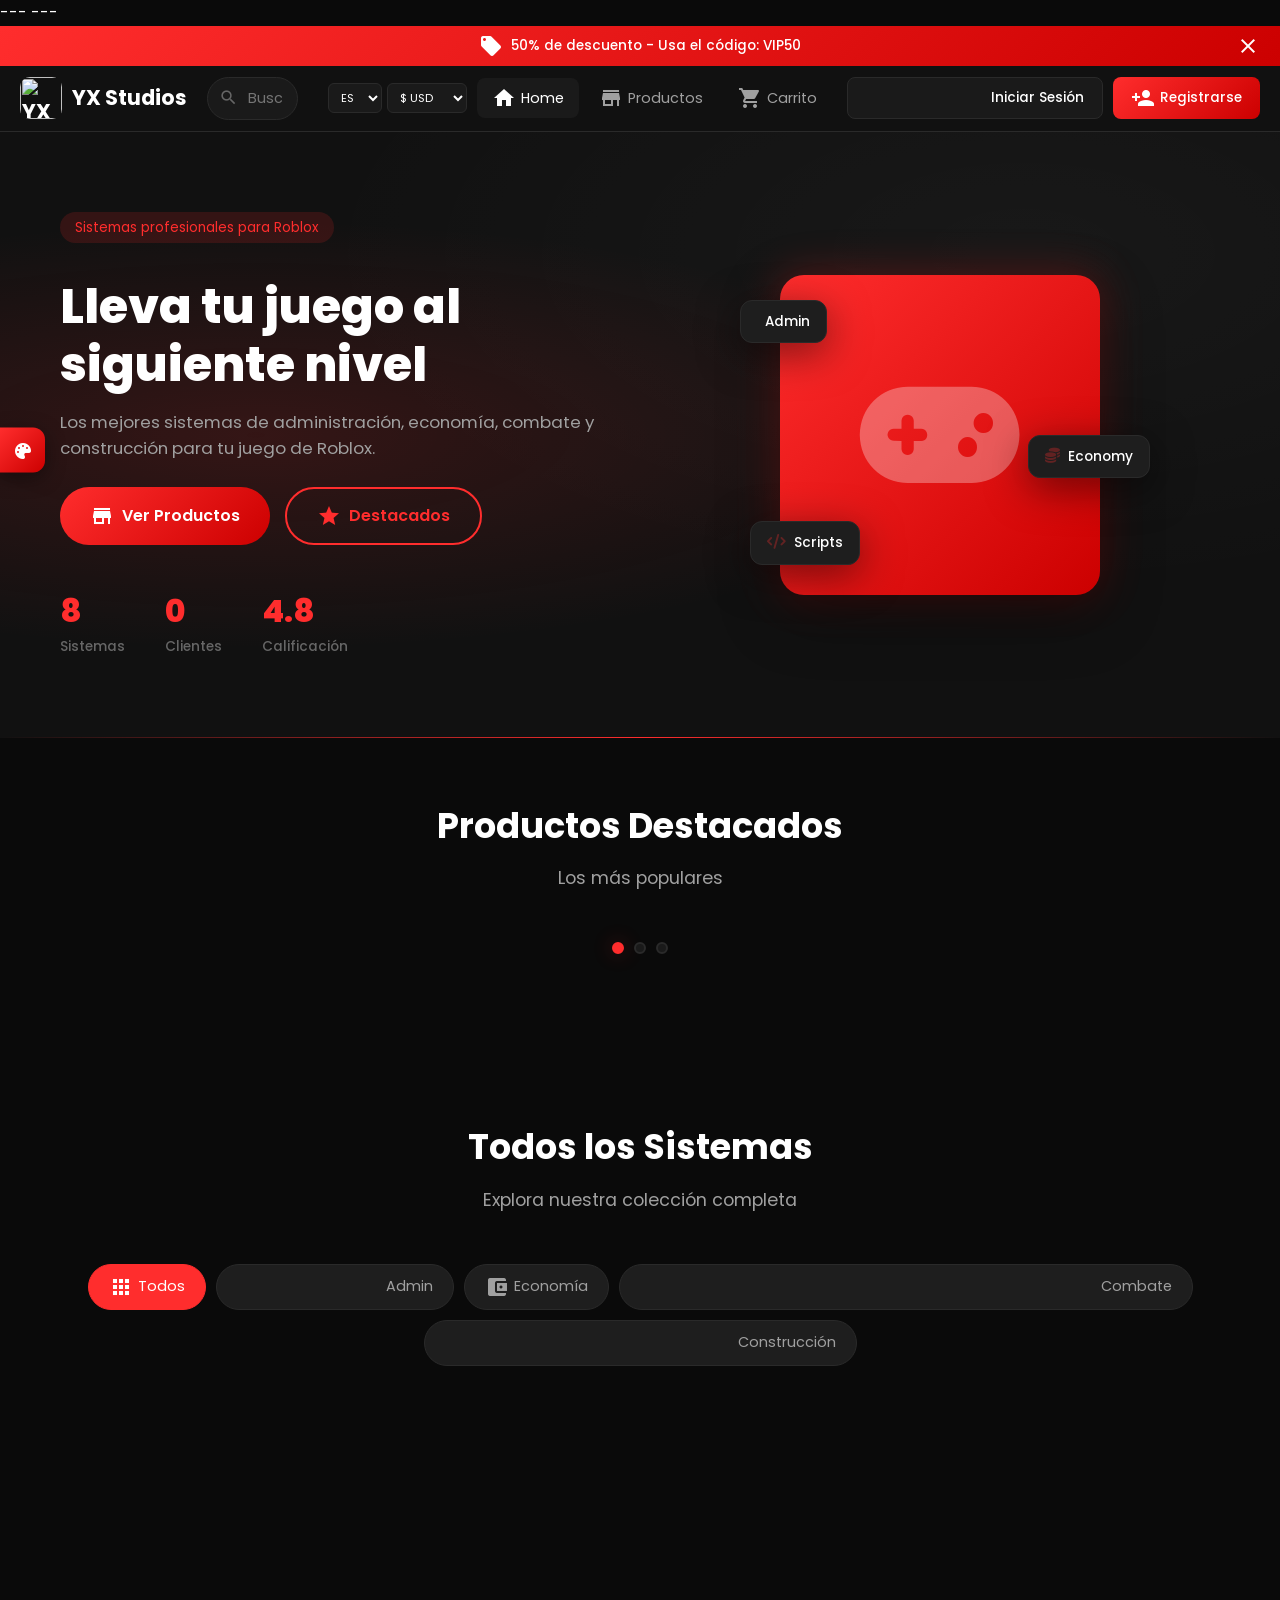
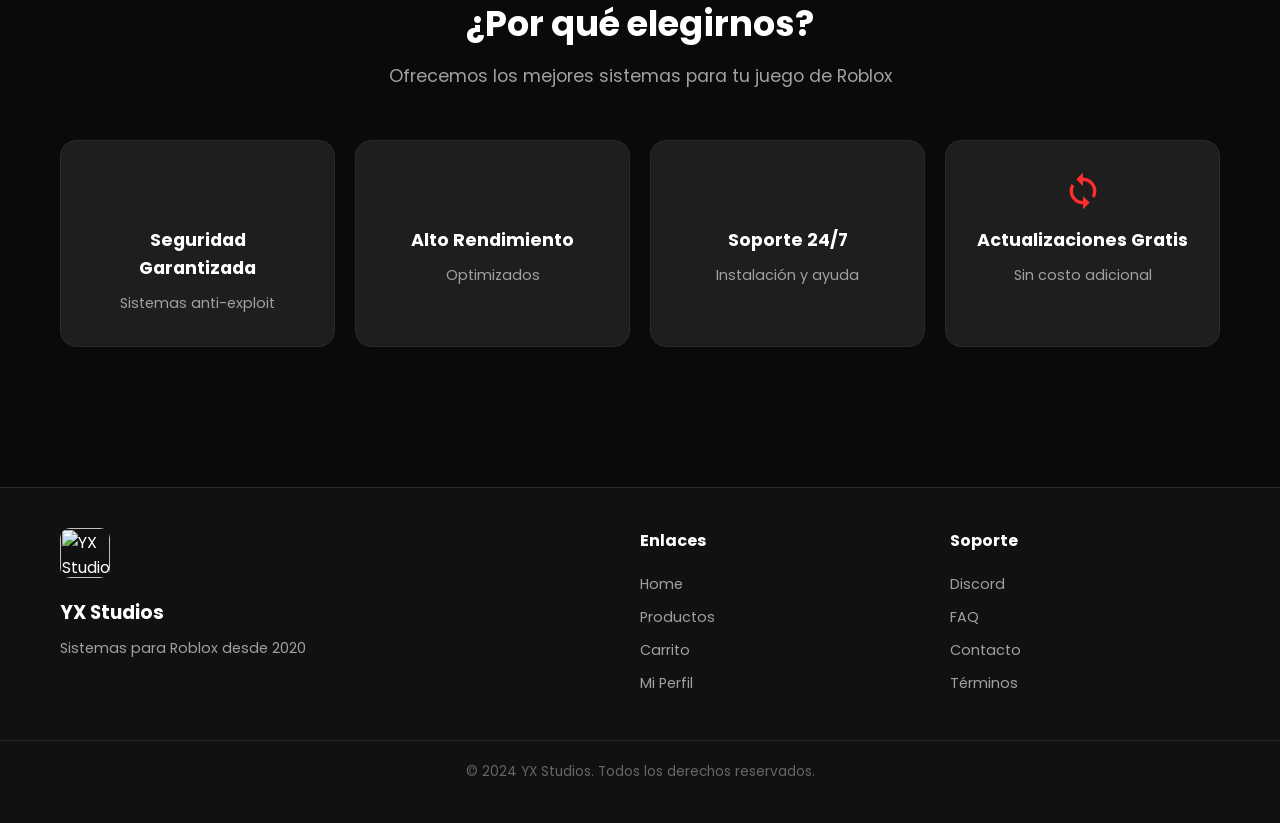
==== index.html @ 603d440b "Update index.html" ====
---
---
<!DOCTYPE html>
<html lang="es" data-theme="red">
<head>
    <meta charset="UTF-8">
    <meta name="viewport" content="width=device-width, initial-scale=1.0">
    <title>YX Studios - Sistemas para Roblox</title>
    <link href="https://fonts.googleapis.com/css2?family=Poppins:wght@300;400;500;600;700;800&display=swap" rel="stylesheet">
    <link rel="stylesheet" href="https://cdnjs.cloudflare.com/ajax/libs/font-awesome/6.0.0/css/all.min.css">
    <link href="https://fonts.googleapis.com/icon?family=Material+Icons" rel="stylesheet">
    <link rel="stylesheet" href="css/style.css">
</head>
<body>

    <!-- THEME SWITCHER -->
    <div class="theme-switcher">
        <div class="theme-toggle-btn"><i class="fas fa-palette"></i></div>
        <div class="theme-panel">
            <h4><i class="fas fa-paint-brush"></i> Personalizar Tema</h4>
            <div class="theme-options">
                <button class="theme-option active" data-theme="red"><span class="theme-color red-theme"></span><span>Red Passion</span></button>
                <button class="theme-option" data-theme="dark-gray"><span class="theme-color dark-gray-theme"></span><span>Dark Steel</span></button>
                <button class="theme-option" data-theme="blue"><span class="theme-color blue-theme"></span><span>Ocean Blue</span></button>
                <button class="theme-option" data-theme="purple"><span class="theme-color purple-theme"></span><span>Royal Purple</span></button>
            </div>
        </div>
    </div>

    <!-- PROMO BAR -->
    <div class="promo-bar" id="promoBar">
        <div class="promo-bar-content">
            <span class="material-icons">local_offer</span>
            <span data-i18n="promo_text">50% de descuento - Usa el código: VIP50</span>
            <button class="promo-close" onclick="document.getElementById('promoBar').style.display='none'"><span class="material-icons">close</span></button>
        </div>
    </div>

    <!-- TOPBAR -->
    <nav class="topbar">
        <div class="topbar-container">
            <div class="topbar-brand">
                <a href="index.html">
                    <img id="siteLogo" src="https://user21990.na.imgto.link/public/20260808/chatgpt-image-8-ago-2026-01-30-31-a-m-1.avif" alt="YX Studios" class="site-logo">
                    <span>YX Studios</span>
                </a>
            </div>
            
            <div class="topbar-search">
                <span class="material-icons search-icon">search</span>
                <input type="text" id="searchInput" data-i18n="search" placeholder="Buscar sistemas..." oninput="searchProducts()">
            </div>
            
            <div class="topbar-controls">
                <select id="langSelect" onchange="changeLanguage(this.value)" class="topbar-select">
                    <option value="es">ES</option>
                    <option value="en">EN</option>
                    <option value="pt">PT</option>
                    <option value="fr">FR</option>
                    <option value="de">DE</option>
                    <option value="it">IT</option>
                    <option value="ja">JA</option>
                    <option value="ko">KO</option>
                    <option value="ru">RU</option>
                    <option value="zh">ZH</option>
                </select>
                
                <select id="currencySelect" onchange="changeCurrency(this.value)" class="topbar-select">
                    <option value="USD">$ USD</option>
                    <option value="EUR">€ EUR</option>
                    <option value="PEN">S/ PEN</option>
                    <option value="MXN">MX$ MXN</option>
                    <option value="COP">CO$ COP</option>
                    <option value="CLP">CL$ CLP</option>
                    <option value="ARS">AR$ ARS</option>
                    <option value="BRL">R$ BRL</option>
                    <option value="GBP">£ GBP</option>
                    <option value="JPY">¥ JPY</option>
                    <option value="CAD">CA$ CAD</option>
                    <option value="AUD">AU$ AUD</option>
                </select>
            </div>
            
            <div class="topbar-nav">
                <a href="index.html" class="nav-link active"><span class="material-icons">home</span><span data-i18n="home">Home</span></a>
                <a href="#products" class="nav-link"><span class="material-icons">store</span><span data-i18n="products">Productos</span></a>
                <a href="cart.html" class="nav-link cart-link"><span class="material-icons">shopping_cart</span><span data-i18n="cart">Carrito</span><span id="cartCount" class="cart-badge">0</span></a>
                
                <div id="guestMenu" class="auth-buttons">
                    <a href="login.html" class="btn-login"><span class="material-icons">login</span> <span data-i18n="login">Iniciar Sesión</span></a>
                    <a href="register.html" class="btn-register"><span class="material-icons">person_add</span> <span data-i18n="register">Registrarse</span></a>
                </div>
                
                <div id="userMenu" class="user-menu" style="display:none;">
                    <div class="user-dropdown">
                        <button class="user-dropdown-btn"><img id="userAvatar" src="https://via.placeholder.com/32" class="user-avatar"><span id="userNameDisplay">Usuario</span><span class="material-icons">arrow_drop_down</span></button>
                        <div class="user-dropdown-content">
                            <a href="profile.html"><span class="material-icons">person</span> <span data-i18n="profile">Mi Perfil</span></a>
                            <a href="cart.html"><span class="material-icons">shopping_cart</span> <span data-i18n="cart">Carrito</span></a>
                            <div class="dropdown-divider"></div>
                            <a href="#" id="logoutBtn"><span class="material-icons">logout</span> <span data-i18n="logout">Cerrar Sesión</span></a>
                        </div>
                    </div>
                </div>
            </div>
        </div>
    </nav>

    <!-- HERO RECTANGULAR -->
    <section class="hero-rect">
        <div class="hero-rect-content">
            <div class="hero-rect-left">
                <span class="hero-badge" data-i18n="hero_badge">Sistemas profesionales para Roblox</span>
                <h1 data-i18n="hero_title">Lleva tu juego al <span class="highlight">siguiente nivel</span></h1>
                <p data-i18n="hero_desc">Los mejores sistemas de administración, economía, combate y construcción para tu juego de Roblox.</p>
                <div class="hero-buttons">
                    <a href="#products" class="btn-primary"><span class="material-icons">store</span> <span data-i18n="view_products">Ver Productos</span></a>
                    <a href="#featured" class="btn-outline"><span class="material-icons">star</span> <span data-i18n="featured">Destacados</span></a>
                </div>
                <div class="hero-stats">
                    <div class="stat"><span class="stat-number" id="totalSystems">8</span><span class="stat-label" data-i18n="systems">Sistemas</span></div>
                    <div class="stat"><span class="stat-number" id="totalClients">0</span><span class="stat-label" data-i18n="clients">Clientes</span></div>
                    <div class="stat"><span class="stat-number" id="avgRating">4.8</span><span class="stat-label" data-i18n="rating">Calificación</span></div>
                </div>
            </div>
            <div class="hero-rect-right">
                <div class="hero-rect-image">
                    <i class="fas fa-gamepad"></i>
                    <div class="hero-float-card hfc-1"><i class="fas fa-shield-halved"></i> Admin</div>
                    <div class="hero-float-card hfc-2"><i class="fas fa-coins"></i> Economy</div>
                    <div class="hero-float-card hfc-3"><i class="fas fa-code"></i> Scripts</div>
                </div>
            </div>
        </div>
    </section>

    <!-- FEATURED PRODUCTS CON ROTACIÓN -->
    <section id="featured" class="featured-section">
        <div class="section-header">
            <h2 data-i18n="featured_title">Productos Destacados</h2>
            <p id="featuredSetTitle" data-i18n="featured_subtitle">Los más populares</p>
        </div>
        <div class="featured-indicators">
            <span class="indicator active" data-index="0"></span>
            <span class="indicator" data-index="1"></span>
            <span class="indicator" data-index="2"></span>
        </div>
        <div id="featuredGrid" class="featured-grid"></div>
    </section>

    <!-- PRODUCTS SECTION -->
    <section id="products" class="products-section">
        <div class="section-header">
            <h2 data-i18n="all_products">Todos los Sistemas</h2>
            <p data-i18n="all_products_sub">Explora nuestra colección completa</p>
        </div>
        <div class="category-filters">
            <button class="filter-btn active" data-category="all" onclick="filterProducts('all')"><span class="material-icons">apps</span> <span data-i18n="all">Todos</span></button>
            <button class="filter-btn" data-category="admin" onclick="filterProducts('admin')"><span class="material-icons">shield</span> <span data-i18n="admin">Admin</span></button>
            <button class="filter-btn" data-category="economy" onclick="filterProducts('economy')"><span class="material-icons">account_balance_wallet</span> <span data-i18n="economy">Economía</span></button>
            <button class="filter-btn" data-category="combat" onclick="filterProducts('combat')"><span class="material-icons">sports_martial_arts</span> <span data-i18n="combat">Combate</span></button>
            <button class="filter-btn" data-category="building" onclick="filterProducts('building')"><span class="material-icons">construction</span> <span data-i18n="building">Construcción</span></button>
        </div>
        <div id="productsGrid" class="products-grid"></div>
        <div id="pagination" class="pagination-container"></div>
    </section>

    <!-- FEATURES -->
    <section id="features" class="features">
        <div class="section-header">
            <h2 data-i18n="why_us">¿Por qué elegirnos?</h2>
            <p data-i18n="why_us_sub">Ofrecemos los mejores sistemas para tu juego de Roblox</p>
        </div>
        <div class="features-grid">
            <div class="feature-card"><span class="material-icons">shield</span><h3 data-i18n="security">Seguridad Garantizada</h3><p data-i18n="security_desc">Sistemas anti-exploit</p></div>
            <div class="feature-card"><span class="material-icons">bolt</span><h3 data-i18n="performance">Alto Rendimiento</h3><p data-i18n="performance_desc">Optimizados</p></div>
            <div class="feature-card"><span class="material-icons">support_agent</span><h3 data-i18n="support">Soporte 24/7</h3><p data-i18n="support_desc">Instalación y ayuda</p></div>
            <div class="feature-card"><span class="material-icons">sync</span><h3 data-i18n="updates">Actualizaciones Gratis</h3><p data-i18n="updates_desc">Sin costo adicional</p></div>
        </div>
    </section>

    <!-- FOOTER -->
    <footer class="footer">
        <div class="footer-content">
            <div class="footer-brand"><img src="https://user21990.na.imgto.link/public/20260808/chatgpt-image-8-ago-2026-01-30-31-a-m-1.avif" alt="YX Studios" class="footer-logo"><h3>YX Studios</h3><p data-i18n="footer_desc">Sistemas para Roblox desde 2020</p></div>
            <div class="footer-links"><h4 data-i18n="links">Enlaces</h4><a href="index.html" data-i18n="home">Home</a><a href="#products" data-i18n="products">Productos</a><a href="cart.html" data-i18n="cart">Carrito</a><a href="profile.html" data-i18n="profile">Mi Cuenta</a></div>
            <div class="footer-links"><h4 data-i18n="support_title">Soporte</h4><a href="#">Discord</a><a href="#">FAQ</a><a href="#" data-i18n="contact">Contacto</a><a href="#" data-i18n="terms">Términos</a></div>
        </div>
        <div class="footer-bottom"><p>&copy; 2024 YX Studios. <span data-i18n="rights">Todos los derechos reservados.</span></p></div>
    </footer>

    <script src="js/config.js"></script>
    <script src="js/translations.js"></script>
    <script src="js/theme.js"></script>
    <script type="module" src="js/main.js"></script>
    
    <script>
        function changeLanguage(lang) {
            localStorage.setItem('yxLang', lang);
            applyTranslations();
            updateFeaturedTitle();
            updatePlaceholders();
        }
        
        function changeCurrency(currency) {
            localStorage.setItem('yxCurrency', currency);
            renderProducts();
            renderFeaturedProducts();
            updateHeroStats();
        }
        
        function updatePlaceholders() {
            document.querySelectorAll('[data-i18n]').forEach(function(el) {
                var key = el.dataset.i18n;
                if (el.tagName === 'INPUT' && el.type === 'text') {
                    el.placeholder = t(key);
                }
            });
        }
        
        function updateFeaturedTitle() {
            var titles = {
                'es': ['Más Populares', 'Exclusivos', 'Con Descuento'],
                'en': ['Most Popular', 'Exclusive', 'On Sale'],
                'pt': ['Mais Populares', 'Exclusivos', 'Com Desconto'],
                'fr': ['Plus Populaires', 'Exclusifs', 'En Solde'],
                'de': ['Beliebteste', 'Exklusiv', 'Im Angebot'],
                'it': ['Più Popolari', 'Esclusivi', 'In Offerta'],
                'ja': ['人気', '限定', 'セール'],
                'ko': ['인기', '독점', '할인'],
                'ru': ['Популярные', 'Эксклюзив', 'Скидка'],
                'zh': ['最热门', '独家', '折扣']
            };
            var lang = getLang();
            var setTitles = titles[lang] || titles['es'];
            document.getElementById('featuredSetTitle').textContent = setTitles[currentFeaturedSet] || setTitles[0];
        }
        
        document.addEventListener('DOMContentLoaded', function() {
            document.getElementById('langSelect').value = getLang();
            document.getElementById('currencySelect').value = localStorage.getItem('yxCurrency') || 'USD';
            applyTranslations();
        });
    </script>
</body>
</html>
---- css/style.css ----
/* ============================================
   SECCIÓN 1: VARIABLES Y TEMAS
   ============================================ */
:root {
    --bg-primary: #0a0a0a;
    --bg-secondary: #111111;
    --bg-tertiary: #1a1a1a;
    --bg-card: #1e1e1e;
    --text-primary: #ffffff;
    --text-secondary: #a0a0a0;
    --text-muted: #666666;
    --border-color: #2a2a2a;
    --accent: #ff2d2d;
    --accent-dark: #cc0000;
    --accent-light: rgba(255, 45, 45, 0.15);
    --accent-gradient: linear-gradient(135deg, #ff2d2d, #cc0000);
    --accent-glow: 0 0 20px rgba(255, 45, 45, 0.3);
    --success: #00c853;
    --warning: #ffd600;
    --danger: #ff1744;
    --radius-sm: 8px;
    --radius-md: 12px;
    --radius-lg: 16px;
    --radius-xl: 20px;
    --shadow-sm: 0 2px 8px rgba(0, 0, 0, 0.3);
    --shadow-md: 0 5px 20px rgba(0, 0, 0, 0.4);
    --shadow-lg: 0 10px 40px rgba(0, 0, 0, 0.5);
    --transition: all 0.3s cubic-bezier(0.4, 0, 0.2, 1);
}

[data-theme="dark-gray"] {
    --accent: #888888; --accent-dark: #666666;
    --accent-light: rgba(136,136,136,0.15);
    --accent-gradient: linear-gradient(135deg, #888888, #666666);
    --accent-glow: 0 0 20px rgba(136,136,136,0.3);
}
[data-theme="blue"] {
    --accent: #2196f3; --accent-dark: #1565c0;
    --accent-light: rgba(33,150,243,0.15);
    --accent-gradient: linear-gradient(135deg, #2196f3, #1565c0);
    --accent-glow: 0 0 20px rgba(33,150,243,0.3);
}
[data-theme="purple"] {
    --accent: #9c27b0; --accent-dark: #6a1b9a;
    --accent-light: rgba(156,39,176,0.15);
    --accent-gradient: linear-gradient(135deg, #9c27b0, #6a1b9a);
    --accent-glow: 0 0 20px rgba(156,39,176,0.3);
}

/* ============================================
   SECCIÓN 2: RESET Y BASE
   ============================================ */
*, *::before, *::after { margin: 0; padding: 0; box-sizing: border-box; }
html { scroll-behavior: smooth; }
body {
    font-family: 'Poppins', sans-serif;
    background: var(--bg-primary);
    color: var(--text-primary);
    min-height: 100vh;
    transition: var(--transition);
    line-height: 1.6;
    overflow-x: hidden;
}
a { text-decoration: none; color: inherit; }
img { max-width: 100%; height: auto; }
button { cursor: pointer; font-family: 'Poppins', sans-serif; }
input, textarea, select { font-family: 'Poppins', sans-serif; }

/* ============================================
   SECCIÓN 3: THEME SWITCHER
   ============================================ */
.theme-switcher { position: fixed; left: 0; top: 50%; transform: translateY(-50%); z-index: 1000; display: flex; align-items: center; }
.theme-toggle-btn { background: var(--accent-gradient); color: white; width: 45px; height: 45px; border-radius: 0 var(--radius-md) var(--radius-md) 0; display: flex; align-items: center; justify-content: center; cursor: pointer; box-shadow: var(--shadow-md); transition: var(--transition); border: none; }
.theme-toggle-btn:hover { transform: scale(1.1); box-shadow: var(--accent-glow); }
.theme-toggle-btn i { animation: spin 3s linear infinite; }
@keyframes spin { from { transform: rotate(0deg); } to { transform: rotate(360deg); } }
.theme-panel { position: absolute; left: 45px; top: 50%; transform: translateY(-50%) translateX(-20px); background: var(--bg-secondary); border: 1px solid var(--border-color); border-radius: var(--radius-lg); padding: 20px; min-width: 200px; opacity: 0; visibility: hidden; transition: var(--transition); box-shadow: var(--shadow-lg); }
.theme-switcher:hover .theme-panel { opacity: 1; visibility: visible; transform: translateY(-50%) translateX(0); }
.theme-panel h4 { display: flex; align-items: center; gap: 8px; margin-bottom: 15px; font-size: 0.9em; color: var(--text-primary); }
.theme-panel h4 i { color: var(--accent); }
.theme-options { display: flex; flex-direction: column; gap: 8px; }
.theme-option { display: flex; align-items: center; gap: 10px; padding: 10px; background: transparent; border: 1px solid var(--border-color); border-radius: var(--radius-sm); color: var(--text-secondary); cursor: pointer; transition: var(--transition); width: 100%; font-family: 'Poppins', sans-serif; }
.theme-option:hover { background: var(--bg-tertiary); border-color: var(--accent); color: var(--text-primary); }
.theme-option.active { background: var(--accent-light); border-color: var(--accent); color: var(--accent); }
.theme-color { width: 25px; height: 25px; border-radius: 50%; border: 2px solid transparent; }
.red-theme { background: linear-gradient(135deg, #ff2d2d, #cc0000); }
.dark-gray-theme { background: linear-gradient(135deg, #888888, #666666); }
.blue-theme { background: linear-gradient(135deg, #2196f3, #1565c0); }
.purple-theme { background: linear-gradient(135deg, #9c27b0, #6a1b9a); }

/* ============================================
   SECCIÓN 4: LOGO Y PROMO BAR
   ============================================ */
.site-logo { width: 35px; height: 35px; border-radius: 8px; object-fit: cover; }
.footer-logo { width: 50px; height: 50px; border-radius: 10px; object-fit: cover; margin-bottom: 10px; }
.promo-bar { background: var(--accent-gradient); color: white; padding: 8px 0; position: relative; z-index: 101; }
.promo-bar-content { max-width: 1200px; margin: 0 auto; padding: 0 20px; display: flex; align-items: center; justify-content: center; gap: 8px; font-size: 0.85em; font-weight: 500; }
.promo-close { background: none; border: none; color: white; cursor: pointer; position: absolute; right: 20px; }

/* Logo animado */
.site-logo {
    width: 42px;
    height: 42px;
    border-radius: 10px;
    object-fit: cover;
    transition: all 0.4s cubic-bezier(0.16, 1, 0.3, 1);
    animation: logoFloat 3s ease-in-out infinite;
}
.site-logo:hover {
    transform: scale(1.2) rotate(5deg);
    box-shadow: 0 0 25px var(--accent-glow);
}
@keyframes logoFloat {
    0%, 100% { transform: translateY(0); }
    50% { transform: translateY(-5px); }
}

/* ============================================
   SECCIÓN 5: TOPBAR / NAVBAR
   ============================================ */
.topbar { background: var(--bg-secondary); border-bottom: 1px solid var(--border-color); position: sticky; top: 0; z-index: 100; }
.topbar-container { max-width: 1400px; margin: 0 auto; padding: 0 20px; display: flex; align-items: center; justify-content: space-between; height: 65px; }
.topbar-brand a { display: flex; align-items: center; gap: 10px; color: var(--text-primary); font-size: 1.3em; font-weight: 700; }
.topbar-search { flex: 1; max-width: 400px; margin: 0 20px; position: relative; }
.search-icon { position: absolute; left: 12px; top: 50%; transform: translateY(-50%); color: var(--text-muted); font-size: 1.2em; pointer-events: none; }
.topbar-search input { width: 100%; padding: 10px 15px 10px 40px; background: var(--bg-tertiary); border: 1px solid var(--border-color); border-radius: 50px; color: var(--text-primary); font-size: 0.9em; transition: var(--transition); }
.topbar-search input:focus { outline: none; border-color: var(--accent); box-shadow: 0 0 0 3px var(--accent-light); }
.topbar-nav { display: flex; align-items: center; gap: 5px; }
.nav-link { display: flex; align-items: center; gap: 5px; padding: 8px 15px; color: var(--text-secondary); border-radius: var(--radius-sm); transition: var(--transition); font-size: 0.9em; }
.nav-link:hover, .nav-link.active { color: var(--text-primary); background: var(--bg-tertiary); }
.cart-link { position: relative; }
.cart-badge { position: absolute; top: 0; right: 5px; background: var(--accent); color: white; border-radius: 50%; width: 20px; height: 20px; display: none; align-items: center; justify-content: center; font-size: 0.7em; font-weight: 600; }

/* ============================================
   SECCIÓN 6: BOTONES DE AUTENTICACIÓN
   ============================================ */
.auth-buttons { display: flex; gap: 10px; margin-left: 10px; }
.btn-login, .btn-register { padding: 8px 18px; border-radius: var(--radius-sm); font-size: 0.85em; font-weight: 500; transition: var(--transition); display: inline-flex; align-items: center; gap: 5px; }
.btn-login { background: var(--bg-tertiary); color: var(--text-primary); border: 1px solid var(--border-color); }
.btn-login:hover { border-color: var(--accent); }
.btn-register { background: var(--accent-gradient); color: white; }
.btn-register:hover { transform: translateY(-2px); box-shadow: var(--accent-glow); }
.btn-primary { padding: 14px 30px; background: var(--accent-gradient); color: white; border: none; border-radius: 50px; font-weight: 600; cursor: pointer; transition: var(--transition); font-size: 1em; display: inline-flex; align-items: center; gap: 8px; }
.btn-primary:hover { transform: translateY(-3px); box-shadow: var(--accent-glow); }
.btn-outline { padding: 14px 30px; background: transparent; border: 2px solid var(--accent); color: var(--accent); border-radius: 50px; font-weight: 600; transition: var(--transition); display: inline-flex; align-items: center; gap: 8px; }
.btn-outline:hover { background: var(--accent); color: white; }
.btn-danger { padding: 14px 30px; background: transparent; border: 2px solid var(--danger); color: var(--danger); border-radius: 50px; cursor: pointer; font-weight: 500; transition: var(--transition); display: inline-flex; align-items: center; gap: 8px; }
.btn-danger:hover { background: var(--danger); color: white; }

/* ============================================
   SECCIÓN 7: USER MENU
   ============================================ */
.user-menu { position: relative; margin-left: 10px; }
.user-dropdown-btn { display: flex; align-items: center; gap: 8px; padding: 6px 12px; background: var(--bg-tertiary); border: 1px solid var(--border-color); border-radius: 50px; color: var(--text-primary); cursor: pointer; transition: var(--transition); }
.user-dropdown-btn:hover { border-color: var(--accent); }
.user-avatar { width: 30px; height: 30px; border-radius: 50%; border: 2px solid var(--accent); object-fit: cover; }
.user-dropdown-content { position: absolute; top: 100%; right: 0; margin-top: 5px; background: var(--bg-secondary); border: 1px solid var(--border-color); border-radius: var(--radius-md); min-width: 200px; opacity: 0; visibility: hidden; transform: translateY(-10px); transition: var(--transition); box-shadow: var(--shadow-lg); z-index: 200; }
.user-menu:hover .user-dropdown-content { opacity: 1; visibility: visible; transform: translateY(0); }
.user-dropdown-content a { display: flex; align-items: center; gap: 10px; padding: 12px 15px; color: var(--text-secondary); font-size: 0.9em; transition: var(--transition); }
.user-dropdown-content a:hover { background: var(--bg-tertiary); color: var(--text-primary); }
.dropdown-divider { height: 1px; background: var(--border-color); margin: 5px 0; }

/* ============================================
   SECCIÓN 8: HERO
   ============================================ */
.hero-rect { position: relative; padding: 80px 0; background: var(--bg-secondary); overflow: hidden; }
.hero-rect::before { content: ''; position: absolute; top: 0; left: 0; width: 100%; height: 100%; background: radial-gradient(ellipse at 20% 50%, var(--accent-light) 0%, transparent 50%), radial-gradient(ellipse at 80% 20%, rgba(255,255,255,0.03) 0%, transparent 50%); z-index: 0; }
.hero-rect::after { content: ''; position: absolute; bottom: 0; left: 0; width: 100%; height: 1px; background: linear-gradient(90deg, transparent, var(--accent), transparent); z-index: 0; }
.hero-rect-content { position: relative; z-index: 1; max-width: 1200px; margin: 0 auto; padding: 0 20px; display: grid; grid-template-columns: 1fr 1fr; gap: 40px; align-items: center; }
.hero-rect-left h1 { font-size: 3em; font-weight: 800; line-height: 1.2; margin: 15px 0; }
.hero-rect-left p { color: var(--text-secondary); font-size: 1.05em; margin-bottom: 25px; line-height: 1.6; }
.hero-badge { display: inline-block; padding: 5px 15px; background: var(--accent-light); color: var(--accent); border-radius: 50px; font-size: 0.85em; margin-bottom: 20px; }
.highlight { background: var(--accent-gradient); -webkit-background-clip: text; -webkit-text-fill-color: transparent; background-clip: text; }
.hero-buttons { display: flex; gap: 15px; margin-bottom: 40px; }
.hero-stats { display: flex; gap: 40px; }
.stat { display: flex; flex-direction: column; }
.stat-number { font-size: 2em; font-weight: 800; color: var(--accent); transition: all 0.3s ease; }
.stat-label { font-size: 0.85em; color: var(--text-muted); font-weight: 500; }
.hero-rect-right { display: flex; justify-content: center; }
.hero-rect-image { position: relative; width: 320px; height: 320px; background: var(--accent-gradient); border-radius: 24px; display: flex; align-items: center; justify-content: center; box-shadow: 0 20px 60px rgba(0, 0, 0, 0.4); }
.hero-rect-image::before { content: ''; position: absolute; inset: -2px; border-radius: 26px; background: var(--accent-gradient); opacity: 0.3; z-index: -1; filter: blur(20px); }
.hero-rect-image i { font-size: 8em; color: white; opacity: 0.3; }
.hero-float-card { position: absolute; background: var(--bg-card); padding: 10px 16px; border-radius: 12px; font-size: 0.85em; font-weight: 500; display: flex; align-items: center; gap: 8px; box-shadow: var(--shadow-lg); border: 1px solid var(--border-color); }
.hero-float-card i { color: var(--accent); font-size: 1.1em; }
.hfc-1 { top: 25px; left: -40px; animation: floatHero 3s ease-in-out infinite; }
.hfc-2 { top: 50%; right: -50px; animation: floatHero 4s ease-in-out infinite 0.5s; }
.hfc-3 { bottom: 30px; left: -30px; animation: floatHero 3.5s ease-in-out infinite 1s; }
@keyframes floatHero { 0%, 100% { transform: translateY(0); } 50% { transform: translateY(-12px); } }

/* ============================================
   SECCIÓN 9: FEATURES
   ============================================ */
.features { padding: 80px 0; max-width: 1200px; margin: 0 auto; }
.section-header { text-align: center; margin-bottom: 50px; }
.section-header h2 { font-size: 2.2em; font-weight: 700; margin-bottom: 10px; }
.section-header p { color: var(--text-secondary); font-size: 1.1em; }
.features-grid { display: grid; grid-template-columns: repeat(auto-fit, minmax(250px, 1fr)); gap: 20px; padding: 0 20px; }
.feature-card { background: var(--bg-card); border: 1px solid var(--border-color); border-radius: var(--radius-lg); padding: 30px; text-align: center; transition: var(--transition); }
.feature-card:hover { transform: translateY(-5px); border-color: var(--accent); box-shadow: var(--shadow-md); }
.feature-card .material-icons { font-size: 2.5em; color: var(--accent); margin-bottom: 15px; }
.feature-card h3 { margin-bottom: 10px; font-size: 1.1em; }
.feature-card p { color: var(--text-secondary); font-size: 0.9em; }

/* ============================================
   SECCIÓN 10: PRODUCTOS DESTACADOS
   ============================================ */
.featured-section { padding: 60px 0; max-width: 1400px; margin: 0 auto; }
.featured-grid { display: grid; grid-template-columns: repeat(auto-fit, minmax(350px, 1fr)); gap: 25px; padding: 0 20px; }
.featured-product-card { position: relative; background: var(--bg-card); border: 1px solid var(--border-color); border-radius: 20px; overflow: hidden; cursor: pointer; transition: all 0.4s; }
.featured-product-card:hover { transform: translateY(-8px); border-color: var(--accent); }
.featured-glow { position: absolute; top: -50%; left: -50%; width: 200%; height: 200%; background: radial-gradient(circle, var(--accent-light) 0%, transparent 70%); opacity: 0; transition: opacity 0.4s; pointer-events: none; }
.featured-product-card:hover .featured-glow { opacity: 1; }
.featured-badge { position: absolute; top: 15px; right: 15px; background: var(--accent-gradient); color: white; padding: 6px 14px; border-radius: 50px; font-size: 0.8em; font-weight: 600; display: flex; align-items: center; gap: 5px; z-index: 2; }
.featured-image { height: 200px; background: var(--accent-gradient); display: flex; align-items: center; justify-content: center; position: relative; overflow: hidden; }
.featured-image i { font-size: 4em; color: white; opacity: 0.9; transition: transform 0.5s; }
.featured-product-card:hover .featured-image i { transform: scale(1.15) rotate(-5deg); }
.featured-particles { position: absolute; width: 100%; height: 100%; }
.particle { position: absolute; width: 6px; height: 6px; background: white; border-radius: 50%; opacity: 0; }
.featured-product-card:hover .particle { animation: particleFloat 2s ease-out infinite; }
.particle:nth-child(1) { top: 20%; left: 30%; animation-delay: 0s; }
.particle:nth-child(2) { top: 60%; left: 70%; animation-delay: 0.5s; }
.particle:nth-child(3) { top: 40%; left: 50%; animation-delay: 1s; }
@keyframes particleFloat { 0% { opacity: 1; transform: translateY(0) scale(1); } 100% { opacity: 0; transform: translateY(-60px) scale(0); } }
.featured-info { padding: 20px; }
.featured-info h3 { font-size: 1.2em; margin: 8px 0; }
.featured-info p { color: var(--text-secondary); font-size: 0.85em; margin-bottom: 12px; }
.featured-price-row { display: flex; justify-content: space-between; align-items: center; }
.featured-price { font-size: 1.3em; font-weight: 700; color: var(--accent); }
.btn-featured-cart { width: 42px; height: 42px; border-radius: 12px; background: var(--accent-gradient); color: white; border: none; cursor: pointer; display: flex; align-items: center; justify-content: center; transition: all 0.3s; }
.btn-featured-cart:hover { transform: scale(1.1); box-shadow: var(--accent-glow); }
.featured-anim-1 { animation: fadeInUp 0.6s ease-out; }
.featured-anim-2 { animation: fadeInUp 0.6s ease-out 0.15s both; }
.featured-anim-3 { animation: fadeInUp 0.6s ease-out 0.3s both; }
@keyframes fadeInUp { from { opacity: 0; transform: translateY(30px); } to { opacity: 1; transform: translateY(0); } }

/* ============================================
   SECCIÓN 11: PRODUCTS GRID
   ============================================ */
.products-section { padding: 80px 0; max-width: 1400px; margin: 0 auto; }
.category-filters { display: flex; gap: 10px; margin-bottom: 30px; flex-wrap: wrap; justify-content: center; padding: 0 20px; }
.filter-btn { padding: 10px 20px; background: var(--bg-card); border: 1px solid var(--border-color); color: var(--text-secondary); border-radius: 50px; cursor: pointer; transition: var(--transition); font-size: 0.9em; display: flex; align-items: center; gap: 5px; }
.filter-btn:hover, .filter-btn.active { background: var(--accent); border-color: var(--accent); color: white; }
.products-grid { display: grid; grid-template-columns: repeat(auto-fill, minmax(280px, 1fr)); gap: 20px; padding: 0 20px; }
.product-card { background: var(--bg-card); border: 1px solid var(--border-color); border-radius: var(--radius-lg); overflow: hidden; transition: var(--transition); cursor: pointer; display: flex; flex-direction: column; }
.product-card:hover { transform: translateY(-5px); border-color: var(--accent); box-shadow: var(--shadow-md); }
.product-image { height: 180px; background: var(--accent-gradient); display: flex; align-items: center; justify-content: center; position: relative; flex-shrink: 0; }
.product-image i { font-size: 3em; color: white; opacity: 0.8; }
.product-info { padding: 15px; display: flex; flex-direction: column; flex: 1; }
.product-category { display: inline-block; padding: 3px 10px; background: var(--accent-light); color: var(--accent); border-radius: 50px; font-size: 0.7em; margin-bottom: 8px; text-transform: capitalize; width: fit-content; }
.product-info h3 { margin-bottom: 5px; font-size: 1em; }
.product-info p { color: var(--text-secondary); font-size: 0.8em; margin-bottom: 10px; flex: 1; }
.product-footer { display: flex; justify-content: space-between; align-items: center; gap: 8px; margin-top: auto; padding-top: 10px; border-top: 1px solid var(--border-color); }
.product-price { display: flex; align-items: baseline; gap: 3px; flex-shrink: 0; }
.price-value { font-size: 1.2em; font-weight: 700; color: var(--accent); }
.price-currency { font-size: 0.7em; color: var(--text-muted); }
.btn-add-cart { padding: 8px 14px; background: var(--accent-gradient); color: white; border: none; border-radius: 8px; cursor: pointer; font-size: 0.8em; font-weight: 500; display: flex; align-items: center; gap: 5px; transition: var(--transition); white-space: nowrap; flex-shrink: 0; }
.btn-add-cart:hover { transform: translateY(-2px); box-shadow: var(--accent-glow); }

/* ============================================
   SECCIÓN 12: PAGINATION
   ============================================ */
.pagination-container { display: flex; justify-content: center; align-items: center; gap: 8px; margin-top: 40px; flex-wrap: wrap; }
.pagination-btn { width: 40px; height: 40px; border-radius: 10px; border: 1px solid var(--border-color); background: var(--bg-card); color: var(--text-secondary); cursor: pointer; font-weight: 600; transition: var(--transition); display: flex; align-items: center; justify-content: center; }
.pagination-btn:hover { background: var(--accent); color: white; border-color: var(--accent); }
.pagination-btn.active { background: var(--accent); color: white; border-color: var(--accent); }
.pagination-btn:disabled { opacity: 0.4; cursor: not-allowed; background: var(--bg-tertiary); }

/* ============================================
   SECCIÓN 13: MODAL
   ============================================ */
.product-modal-overlay { position: fixed; top: 0; left: 0; width: 100%; height: 100%; background: rgba(0,0,0,0.85); backdrop-filter: blur(8px); -webkit-backdrop-filter: blur(8px); display: flex; align-items: center; justify-content: center; z-index: 10000; padding: 20px; animation: fadeInOverlay 0.3s ease; }
@keyframes fadeInOverlay { from { opacity: 0; } to { opacity: 1; } }
.product-modal { background: var(--bg-secondary); border: 1px solid var(--border-color); border-radius: 20px; width: 100%; max-width: 900px; max-height: 85vh; position: relative; overflow: hidden; animation: slideUpModal 0.4s cubic-bezier(0.16, 1, 0.3, 1); box-shadow: 0 25px 60px rgba(0,0,0,0.5); }
@keyframes slideUpModal { from { opacity: 0; transform: translateY(40px) scale(0.96); } to { opacity: 1; transform: translateY(0) scale(1); } }
.modal-close-btn { position: absolute; top: 15px; right: 15px; width: 36px; height: 36px; border-radius: 50%; background: var(--bg-tertiary); border: 1px solid var(--border-color); color: var(--text-secondary); cursor: pointer; display: flex; align-items: center; justify-content: center; z-index: 10; transition: all 0.3s ease; }
.modal-close-btn:hover { background: var(--danger); color: white; border-color: var(--danger); transform: rotate(90deg); }
.modal-banner { width: 100%; height: 200px; background-size: cover; background-position: center; position: relative; }
.modal-banner-overlay { position: absolute; top: 0; left: 0; width: 100%; height: 100%; background: linear-gradient(to bottom, transparent 0%, var(--bg-secondary) 100%); }
.modal-banner-content { position: absolute; bottom: 20px; left: 30px; }
.modal-banner-content h2 { font-size: 1.8em; color: white; }
.modal-body { display: grid; grid-template-columns: 1fr 300px; gap: 25px; padding: 25px; }
.modal-left-info { /* Info a la izquierda */ }
.modal-description { color: var(--text-secondary); line-height: 1.7; margin-bottom: 20px; }
.modal-features { margin-bottom: 20px; }
.modal-features h4 { margin-bottom: 10px; font-size: 1em; }
.features-grid-inline { display: grid; grid-template-columns: 1fr 1fr; gap: 8px; }
.feature-item-inline { display: flex; align-items: center; gap: 6px; font-size: 0.85em; color: var(--text-secondary); }
.feature-item-inline .material-icons { color: var(--success); font-size: 1.1em; }
.modal-right-actions { background: var(--bg-tertiary); border-radius: 16px; padding: 20px; display: flex; flex-direction: column; gap: 12px; height: fit-content; position: sticky; top: 25px; }
.modal-price-box { text-align: center; padding-bottom: 15px; border-bottom: 1px solid var(--border-color); }
.modal-price-big { font-size: 2.2em; font-weight: 800; color: var(--accent); display: block; }
.modal-price-label { font-size: 0.85em; color: var(--text-muted); }
.btn-block { width: 100%; justify-content: center; padding: 14px; }
.modal-extra-info { display: flex; flex-direction: column; gap: 8px; margin-top: 5px; }
.extra-item { display: flex; align-items: center; gap: 8px; font-size: 0.85em; color: var(--text-secondary); }
.extra-item .material-icons { color: var(--accent); font-size: 1.1em; }

/* ============================================
   SECCIÓN 14: CARRITO
   ============================================ */
.cart-page { min-height: calc(100vh - 65px); background: var(--bg-primary); padding: 40px 0; }
.cart-container { max-width: 900px; margin: 0 auto; padding: 0 20px; }
.cart-header { display: flex; justify-content: space-between; align-items: center; margin-bottom: 30px; padding-bottom: 20px; border-bottom: 1px solid var(--border-color); }
.cart-header h1 { font-size: 1.6em; font-weight: 700; display: flex; align-items: center; gap: 10px; }
.cart-header h1 .material-icons { font-size: 1.3em; color: var(--accent); }
.btn-clear { display: flex; align-items: center; gap: 6px; padding: 10px 18px; background: transparent; border: 1px solid var(--danger); color: var(--danger); border-radius: 50px; cursor: pointer; font-size: 0.85em; font-weight: 500; transition: all 0.3s; }
.btn-clear:hover { background: var(--danger); color: white; }
.cart-items-container { display: flex; flex-direction: column; gap: 12px; margin-bottom: 30px; }
.cart-item-card { background: var(--bg-card); border: 1px solid var(--border-color); border-radius: 16px; padding: 20px; display: flex; align-items: center; gap: 18px; transition: all 0.3s ease; position: relative; }
.cart-item-card:hover { border-color: var(--accent); box-shadow: 0 4px 20px rgba(0,0,0,0.15); transform: translateX(3px); }
.cart-item-icon { width: 60px; height: 60px; min-width: 60px; background: var(--accent-gradient); border-radius: 14px; display: flex; align-items: center; justify-content: center; }
.cart-item-icon .material-icons { font-size: 1.8em; color: white; }
.cart-item-details { flex: 1; }
.cart-item-details h3 { font-size: 1em; font-weight: 600; margin-bottom: 4px; }
.cart-item-category { font-size: 0.75em; padding: 3px 10px; background: var(--accent-light); color: var(--accent); border-radius: 50px; text-transform: capitalize; display: inline-block; }
.cart-item-quantity { display: flex; align-items: center; gap: 2px; background: var(--bg-tertiary); border-radius: 50px; padding: 3px; }
.qty-btn { width: 34px; height: 34px; border-radius: 50%; border: none; background: transparent; color: var(--text-primary); cursor: pointer; font-size: 1.1em; font-weight: 500; display: flex; align-items: center; justify-content: center; transition: all 0.2s; }
.qty-btn:hover { background: var(--accent); color: white; }
.qty-value { font-weight: 600; min-width: 28px; text-align: center; font-size: 0.9em; }
.cart-item-pricing { text-align: right; min-width: 100px; }
.item-price { font-size: 1.1em; font-weight: 700; color: var(--accent); }
.item-robux { font-size: 0.7em; color: var(--text-muted); }
.btn-remove-item { background: transparent; border: none; color: var(--text-muted); cursor: pointer; padding: 6px; border-radius: 50%; transition: all 0.2s; display: flex; align-items: center; justify-content: center; }
.btn-remove-item:hover { color: var(--danger); background: rgba(255,23,68,0.1); }
.empty-cart-state { text-align: center; padding: 80px 40px; background: var(--bg-card); border: 1px solid var(--border-color); border-radius: 20px; }
.empty-cart-state .material-icons { font-size: 5em; color: var(--text-muted); margin-bottom: 20px; display: block; }
.empty-cart-state h2 { margin-bottom: 10px; font-size: 1.4em; }
.empty-cart-state p { color: var(--text-secondary); margin-bottom: 25px; font-size: 0.95em; }
.cart-summary-section { margin-top: 10px; }
.summary-card { background: var(--bg-card); border: 1px solid var(--border-color); border-radius: 20px; padding: 28px; }
.summary-card h3 { font-size: 1.2em; font-weight: 700; margin-bottom: 20px; padding-bottom: 15px; border-bottom: 1px solid var(--border-color); }
.summary-items { margin-bottom: 15px; }
.summary-item { display: flex; justify-content: space-between; align-items: center; padding: 8px 0; font-size: 0.85em; color: var(--text-secondary); }
.summary-item-info { display: flex; align-items: center; gap: 8px; }
.summary-item-info .material-icons { font-size: 1.1em; color: var(--accent); }
.summary-totals { border-top: 1px solid var(--border-color); padding-top: 15px; margin-top: 10px; }
.summary-row { display: flex; justify-content: space-between; padding: 8px 0; color: var(--text-secondary); font-size: 0.9em; }
.summary-row.total-row { font-size: 1.3em; font-weight: 700; color: var(--accent); border-top: 2px solid var(--border-color); padding-top: 15px; margin-top: 10px; }
.promo-section { margin: 25px 0; }
.promo-input-group { display: flex; align-items: center; gap: 8px; background: var(--bg-tertiary); border-radius: 12px; padding: 4px 4px 4px 14px; border: 1px solid var(--border-color); transition: all 0.3s; }
.promo-input-group:focus-within { border-color: var(--accent); }
.promo-input-group .material-icons { color: var(--accent); font-size: 1.2em; }
.promo-input-group input { flex: 1; border: none; background: transparent; color: var(--text-primary); font-size: 0.85em; padding: 10px 0; text-transform: uppercase; }
.promo-input-group input:focus { outline: none; }
.btn-promo { padding: 10px 18px; background: var(--accent-gradient); color: white; border: none; border-radius: 10px; cursor: pointer; font-size: 0.8em; font-weight: 600; transition: all 0.3s; white-space: nowrap; }
.btn-promo:hover { opacity: 0.9; transform: translateY(-1px); }
.promo-message { margin-top: 8px; font-size: 0.8em; }
.promo-success { color: var(--success); }
.promo-error { color: var(--danger); }
.payment-section { margin-top: 25px; padding-top: 25px; border-top: 1px solid var(--border-color); }
.payment-section h4 { margin-bottom: 15px; font-size: 1em; font-weight: 600; }
#paypal-button-container { min-height: 150px; }
.payment-info { display: flex; align-items: center; gap: 8px; justify-content: center; margin-top: 15px; color: var(--text-muted); font-size: 0.85em; }
.payment-info .material-icons { color: var(--success); font-size: 1.1em; }

/* ============================================
   SECCIÓN 15: AUTH PAGES
   ============================================ */
.auth-container { min-height: 100vh; display: flex; align-items: center; justify-content: center; padding: 20px; background: var(--bg-primary); }
.auth-card { background: var(--bg-secondary); border-radius: var(--radius-xl); padding: 40px; width: 100%; max-width: 450px; box-shadow: var(--shadow-lg); border: 1px solid var(--border-color); }
.back-home { display: inline-flex; align-items: center; gap: 5px; color: var(--text-muted); font-size: 0.85em; margin-bottom: 20px; transition: var(--transition); }
.back-home:hover { color: var(--accent); }
.auth-header { text-align: center; margin-bottom: 30px; }
.logo { display: flex; align-items: center; justify-content: center; gap: 12px; margin-bottom: 10px; }
.logo-icon { font-size: 2.5em !important; color: var(--accent); }
.logo h1 { font-size: 2em; font-weight: 800; }
.auth-header p { color: var(--text-secondary); }
.auth-form { display: block; }
.form-group { margin-bottom: 20px; }
.form-group label { display: flex; align-items: center; gap: 8px; color: var(--text-secondary); font-size: 0.9em; margin-bottom: 8px; }
.form-group label .material-icons { color: var(--accent); }
.input-wrapper { position: relative; }
.input-wrapper input { width: 100%; padding: 14px 45px; background: var(--bg-tertiary); border: 1px solid var(--border-color); border-radius: var(--radius-md); color: var(--text-primary); font-size: 0.95em; transition: var(--transition); }
.input-wrapper input:focus { outline: none; border-color: var(--accent); box-shadow: 0 0 0 3px var(--accent-light); }
.input-icon { position: absolute; left: 15px; top: 50%; transform: translateY(-50%); color: var(--text-muted); }
.toggle-password { position: absolute; right: 15px; top: 50%; transform: translateY(-50%); cursor: pointer; color: var(--text-muted); }
.form-options { display: flex; justify-content: space-between; align-items: center; margin-bottom: 20px; font-size: 0.9em; }
.remember-me { display: flex; align-items: center; gap: 8px; color: var(--text-secondary); cursor: pointer; }
.forgot-password { color: var(--accent); }
.password-strength { margin-bottom: 15px; }
.strength-bar { height: 4px; background: var(--bg-tertiary); border-radius: 2px; overflow: hidden; margin-bottom: 5px; }
.strength-fill { height: 100%; width: 0%; transition: all 0.3s; border-radius: 2px; }
.strength-text { font-size: 0.8em; color: var(--text-muted); }
.terms-checkbox { margin-bottom: 20px; }
.terms-checkbox label { display: flex; align-items: flex-start; gap: 8px; color: var(--text-secondary); font-size: 0.85em; cursor: pointer; }
.terms-checkbox a { color: var(--accent); }
.btn-discord { width: 100%; padding: 14px; background: #5865F2; color: white; border: none; border-radius: var(--radius-md); cursor: pointer; display: flex; align-items: center; justify-content: center; gap: 10px; font-size: 0.95em; font-weight: 500; transition: var(--transition); }
.btn-discord:hover { background: #4752c4; transform: translateY(-2px); }
.btn-discord i { font-size: 1.3em; }
.divider { text-align: center; margin: 25px 0; position: relative; }
.divider::before, .divider::after { content: ''; position: absolute; top: 50%; width: calc(50% - 30px); height: 1px; background: var(--border-color); }
.divider::before { left: 0; } .divider::after { right: 0; }
.divider span { background: var(--bg-secondary); padding: 0 15px; color: var(--text-muted); font-size: 0.85em; }
.auth-footer { text-align: center; margin-top: 25px; font-size: 0.9em; color: var(--text-secondary); }
.auth-footer a { color: var(--accent); font-weight: 500; }
.auth-message { margin-top: 15px; padding: 12px; border-radius: var(--radius-sm); text-align: center; font-size: 0.9em; display: none; }
.auth-message.success { display: block; background: rgba(0,200,83,0.1); color: var(--success); border: 1px solid var(--success); }
.auth-message.error { display: block; background: rgba(255,23,68,0.1); color: var(--danger); border: 1px solid var(--danger); }

/* ============================================
   SECCIÓN 16: PROFILE PAGE
   ============================================ */
.profile-banner-wrapper { position: relative; }
.profile-banner { width: 100%; height: 260px; background-size: cover; background-position: center; position: relative; border-bottom: 1px solid var(--border-color); }
.profile-banner-overlay { position: absolute; top: 0; left: 0; width: 100%; height: 100%; background: linear-gradient(to bottom, transparent 30%, var(--bg-primary) 100%); }
.profile-banner-edit-btn { position: absolute; bottom: 20px; right: 30px; background: rgba(0,0,0,0.7); color: white; padding: 10px 18px; border-radius: 50px; cursor: pointer; font-size: 0.85em; display: flex; align-items: center; gap: 6px; border: 1px solid rgba(255,255,255,0.2); z-index: 2; }
.profile-banner-edit-btn:hover { background: rgba(0,0,0,0.9); }
.profile-main-container { max-width: 1050px; margin: -50px auto 40px; padding: 0 20px; display: grid; grid-template-columns: 280px 1fr; gap: 25px; position: relative; z-index: 1; }
.profile-sidebar-card { background: var(--bg-card); border: 1px solid var(--border-color); border-radius: 18px; overflow: hidden; height: fit-content; position: sticky; top: 85px; }
.avatar-section { text-align: center; padding: 28px 20px 20px; border-bottom: 1px solid var(--border-color); }
.avatar-wrapper { position: relative; display: inline-block; margin-bottom: 12px; }
.profile-avatar-img { width: 110px; height: 110px; border-radius: 50%; border: 3px solid var(--accent); object-fit: cover; box-shadow: 0 0 25px var(--accent-glow); }
.avatar-edit-button { position: absolute; bottom: 3px; right: 3px; width: 32px; height: 32px; border-radius: 50%; background: var(--accent-gradient); color: white; border: 2px solid var(--bg-card); cursor: pointer; display: flex; align-items: center; justify-content: center; font-size: 0.85em; }
.avatar-edit-button:hover { transform: scale(1.1); }
.avatar-section h2 { font-size: 1.1em; margin: 5px 0 3px; }
.avatar-section p { color: var(--text-muted); font-size: 0.8em; margin-bottom: 8px; word-break: break-all; }
.profile-menu { display: flex; flex-direction: column; padding: 10px; }
.profile-menu-link { display: flex; align-items: center; gap: 10px; padding: 11px 14px; color: var(--text-secondary); border-radius: 10px; font-size: 0.88em; transition: all 0.3s; text-decoration: none; }
.profile-menu-link:hover { background: var(--bg-tertiary); color: var(--text-primary); }
.profile-menu-link.active { background: var(--accent-light); color: var(--accent); font-weight: 600; }
.profile-content-card { background: var(--bg-card); border: 1px solid var(--border-color); border-radius: 18px; padding: 28px; }
.profile-section-block { display: none; }
.profile-section-block.active { display: block; }
.profile-section-block h3 { margin-bottom: 22px; font-size: 1.3em; }
.form-grid { display: grid; grid-template-columns: 1fr 1fr; gap: 18px; margin-bottom: 18px; }
.form-field { display: flex; flex-direction: column; gap: 5px; margin-bottom: 18px; }
.form-field label { font-size: 0.82em; color: var(--text-secondary); font-weight: 500; }
.form-input { padding: 11px 14px; background: var(--bg-tertiary); border: 1px solid var(--border-color); border-radius: 10px; color: var(--text-primary); font-size: 0.88em; transition: all 0.3s; width: 100%; }
.form-input:focus { outline: none; border-color: var(--accent); box-shadow: 0 0 0 3px var(--accent-light); }
.form-input.has-left-icon { padding-left: 40px; }
.form-textarea { resize: vertical; min-height: 80px; }
.input-with-icon-wrapper { position: relative; display: flex; align-items: center; }
.input-left-icon { position: absolute; left: 11px; color: var(--accent); font-size: 1.1em; z-index: 1; }
.toggle-pass-btn { position: absolute; right: 8px; background: none; border: none; color: var(--text-muted); cursor: pointer; padding: 4px; }
.toggle-pass-btn:hover { color: var(--accent); }
.btn-discord-connect { background: #5865F2; color: white; border: none; padding: 10px 15px; border-radius: 10px; cursor: pointer; font-size: 0.8em; display: flex; align-items: center; gap: 6px; white-space: nowrap; margin-left: 8px; }
.btn-discord-connect:hover { background: #4752c4; }
.security-box { background: var(--bg-tertiary); padding: 22px; border-radius: 14px; margin-bottom: 18px; }
.security-box-header { display: flex; align-items: flex-start; gap: 12px; margin-bottom: 16px; }
.security-box-header .material-icons { font-size: 1.8em; color: var(--accent); }
.security-box-header h4 { margin-bottom: 2px; }
.security-box-header p { color: var(--text-muted); font-size: 0.8em; margin: 0; }
.current-email-info { display: flex; align-items: center; gap: 6px; padding: 10px 14px; background: var(--accent-light); border-radius: 10px; margin-bottom: 14px; font-size: 0.82em; color: var(--text-secondary); }
.purchases-filters { display: flex; gap: 12px; margin-bottom: 18px; flex-wrap: wrap; }
.table-scroll { overflow-x: auto; border-radius: 12px; border: 1px solid var(--border-color); }
.purchases-table { width: 100%; border-collapse: collapse; }
.purchases-table th { text-align: left; padding: 12px 14px; background: var(--bg-tertiary); color: var(--text-secondary); font-size: 0.78em; font-weight: 600; border-bottom: 1px solid var(--border-color); }
.purchases-table td { padding: 12px 14px; border-bottom: 1px solid var(--border-color); font-size: 0.82em; }
.table-empty-message { text-align: center; padding: 40px !important; color: var(--text-muted); }
.status-badge { padding: 4px 10px; border-radius: 50px; font-size: 0.72em; font-weight: 500; }
.status-completed { background: rgba(0,200,83,0.15); color: var(--success); }
.invoice-card { display: flex; justify-content: space-between; align-items: center; padding: 14px 18px; background: var(--bg-tertiary); border-radius: 12px; margin-bottom: 8px; }
.invoice-info { display: flex; align-items: center; gap: 10px; }
.invoice-info .material-icons { color: var(--accent); font-size: 1.8em; }
.invoice-info strong { display: block; margin-bottom: 2px; }
.invoice-info p { color: var(--text-muted); font-size: 0.78em; margin: 0; }
.settings-grid { display: grid; grid-template-columns: repeat(auto-fit, minmax(200px, 1fr)); gap: 18px; }
.setting-card { background: var(--bg-tertiary); padding: 22px; border-radius: 14px; text-align: center; }
.setting-icon { font-size: 2.2em; color: var(--accent); margin-bottom: 8px; }
.setting-card h4 { margin-bottom: 10px; }
.theme-dots { display: flex; gap: 8px; justify-content: center; margin-top: 8px; }
.theme-dot { width: 30px; height: 30px; border-radius: 50%; border: 2px solid transparent; cursor: pointer; transition: all 0.3s; }
.theme-dot.active { border-color: white; box-shadow: 0 0 10px rgba(255,255,255,0.3); }
.danger-box { background: var(--bg-tertiary); border: 1px solid rgba(255,23,68,0.3); padding: 22px; border-radius: 14px; display: flex; justify-content: space-between; align-items: center; flex-wrap: wrap; gap: 18px; }
.danger-box-info { display: flex; align-items: flex-start; gap: 12px; }
.danger-icon { font-size: 2.2em; color: var(--danger); }
.danger-box-info h4 { color: var(--danger); margin-bottom: 3px; }
.danger-box-info p { color: var(--text-muted); font-size: 0.82em; margin: 0; }
.modal-overlay-profile { position: fixed; top: 0; left: 0; width: 100%; height: 100%; background: rgba(0,0,0,0.85); backdrop-filter: blur(5px); display: flex; align-items: center; justify-content: center; z-index: 10000; }
.modal-card-profile { background: var(--bg-secondary); padding: 30px; border-radius: 18px; max-width: 420px; width: 90%; border: 1px solid var(--border-color); text-align: center; }
.modal-warn-icon { font-size: 3em; color: var(--danger); margin-bottom: 8px; }
.modal-card-profile h3 { color: var(--danger); margin-bottom: 8px; }
.modal-card-profile p { color: var(--text-secondary); font-size: 0.85em; margin-bottom: 14px; }
.modal-buttons { display: flex; gap: 10px; justify-content: center; margin-top: 14px; }

/* ============================================
   SECCIÓN 17: FOOTER
   ============================================ */
.footer { background: var(--bg-secondary); border-top: 1px solid var(--border-color); padding: 40px 0 20px; margin-top: 60px; }
.footer-content { max-width: 1200px; margin: 0 auto; padding: 0 20px; display: grid; grid-template-columns: 2fr 1fr 1fr; gap: 40px; }
.footer-brand .material-icons { color: var(--accent); font-size: 2em; }
.footer-brand h3 { margin: 10px 0; }
.footer-brand p { color: var(--text-secondary); font-size: 0.9em; }
.footer-links h4 { margin-bottom: 15px; }
.footer-links a { display: block; color: var(--text-secondary); padding: 5px 0; font-size: 0.9em; transition: var(--transition); }
.footer-links a:hover { color: var(--accent); }
.footer-bottom { text-align: center; padding: 20px; margin-top: 40px; border-top: 1px solid var(--border-color); color: var(--text-muted); font-size: 0.85em; }

/* ============================================
   SECCIÓN 18: NOTIFICACIONES
   ============================================ */
.notify-toast { position: fixed; bottom: 25px; right: 25px; background: var(--bg-card); border: 1px solid var(--border-color); border-radius: 14px; padding: 16px 20px; display: flex; align-items: flex-start; gap: 14px; min-width: 340px; max-width: 420px; box-shadow: 0 15px 40px rgba(0,0,0,0.5); transform: translateX(120%); transition: transform 0.4s cubic-bezier(0.16, 1, 0.3, 1); z-index: 10001; overflow: hidden; }
.notify-toast.show { transform: translateX(0); }
.notify-icon { width: 42px; height: 42px; border-radius: 12px; display: flex; align-items: center; justify-content: center; flex-shrink: 0; }
.notify-icon .material-icons { font-size: 1.5em; }
.notify-success .notify-icon { background: rgba(0,200,83,0.15); color: var(--success); }
.notify-error .notify-icon { background: rgba(255,23,68,0.15); color: var(--danger); }
.notify-info .notify-icon { background: var(--accent-light); color: var(--accent); }
.notify-content { flex: 1; }
.notify-title { font-weight: 600; font-size: 0.9em; margin-bottom: 3px; color: var(--text-primary); }
.notify-message { font-size: 0.8em; color: var(--text-secondary); line-height: 1.4; }
.notify-close { background: none; border: none; color: var(--text-muted); cursor: pointer; padding: 2px; border-radius: 6px; transition: all 0.2s; flex-shrink: 0; }
.notify-close:hover { color: var(--text-primary); background: var(--bg-tertiary); }
.notify-close .material-icons { font-size: 1.1em; }
.notify-progress { position: absolute; bottom: 0; left: 0; height: 3px; background: var(--accent); animation: notifyProgress 4s linear forwards; }
@keyframes notifyProgress { from { width: 100%; } to { width: 0%; } }
.notify-success .notify-progress { background: var(--success); }
.notify-error .notify-progress { background: var(--danger); }

/* ============================================
   SECCIÓN 19: NO PRODUCTS Y UTILIDADES
   ============================================ */
.no-products { grid-column: 1 / -1; text-align: center; padding: 60px; color: var(--text-muted); }
.no-products .material-icons { font-size: 4em; margin-bottom: 20px; }
.no-products h3 { margin-bottom: 10px; }
.text-muted { color: var(--text-muted); text-align: center; padding: 40px; }
.spinner { width: 18px; height: 18px; border: 2px solid rgba(255,255,255,0.3); border-top-color: white; border-radius: 50%; animation: spin 0.6s linear infinite; display: inline-block; }

/* ============================================
   SECCIÓN 20: RESPONSIVE TABLET
   ============================================ */
@media (max-width: 1024px) {
    .hero-rect-content { grid-template-columns: 1fr; }
    .hero-rect-right { display: none; }
    .hero-rect-left h1 { font-size: 2.2em; }
    .products-grid { grid-template-columns: repeat(auto-fill, minmax(220px, 1fr)); }
    .featured-grid { grid-template-columns: repeat(auto-fill, minmax(280px, 1fr)); }
    .profile-main-container { grid-template-columns: 1fr; }
    .profile-sidebar-card { position: static; }
}

/* ============================================
   SECCIÓN 21: RESPONSIVE MOBILE
   ============================================ */
@media (max-width: 768px) {
    .topbar-container { padding: 0 10px; height: 55px; }
    .topbar-brand span { display: none; }
    .topbar-brand img { width: 28px; height: 28px; }
    .topbar-nav .nav-link span { display: none; }
    .topbar-nav .nav-link { padding: 8px 10px; }
    .topbar-search { max-width: 120px; margin: 0 8px; }
    .topbar-search input { font-size: 0.8em; padding: 8px 12px 8px 32px; }
    .search-icon { font-size: 1em; left: 8px; }
    .auth-buttons { gap: 5px; margin-left: 5px; }
    .btn-login, .btn-register { padding: 6px 10px; font-size: 0.7em; }
    .user-dropdown-btn { padding: 4px 8px; font-size: 0.75em; }
    .user-avatar { width: 24px; height: 24px; }
    .hero-rect { padding: 40px 0; }
    .hero-rect-left h1 { font-size: 1.8em; }
    .hero-rect-left p { font-size: 0.9em; }
    .hero-buttons { flex-direction: column; gap: 10px; }
    .hero-buttons .btn-primary, .hero-buttons .btn-outline { width: 100%; justify-content: center; padding: 12px; font-size: 0.9em; }
    .hero-stats { gap: 15px; flex-wrap: wrap; }
    .stat-number { font-size: 1.3em; }
    .promo-bar-content { font-size: 0.7em; padding: 0 35px; }
    .features { padding: 40px 0; }
    .features-grid { grid-template-columns: 1fr 1fr; gap: 12px; }
    .feature-card { padding: 20px; }
    .feature-card .material-icons { font-size: 1.8em; }
    .feature-card h3 { font-size: 0.9em; }
    .section-header h2 { font-size: 1.5em; }
    .products-section { padding: 40px 0; }
    .products-grid { grid-template-columns: repeat(2, 1fr); gap: 10px; padding: 0 10px; }
    .product-image { height: 120px; }
    .product-image i { font-size: 2em; }
    .product-info { padding: 10px; }
    .product-info h3 { font-size: 0.85em; }
    .price-value { font-size: 0.95em; }
    .btn-add-cart { padding: 6px 10px; font-size: 0.7em; }
    .category-filters { gap: 5px; padding: 0 10px; }
    .filter-btn { padding: 7px 12px; font-size: 0.75em; }
    .featured-section { padding: 40px 0; }
    .featured-grid { grid-template-columns: 1fr; padding: 0 10px; }
    .featured-image { height: 150px; }
    .featured-image i { font-size: 3em; }
    .pagination-btn { width: 32px; height: 32px; font-size: 0.8em; }
    .cart-page { padding: 20px 0; }
    .cart-header { flex-direction: column; gap: 10px; align-items: flex-start; }
    .cart-header h1 { font-size: 1.3em; }
    .cart-item-card { flex-wrap: wrap; gap: 10px; padding: 12px; }
    .cart-item-icon { width: 45px; height: 45px; min-width: 45px; }
    .cart-item-quantity { order: 3; }
    .cart-item-pricing { order: 4; text-align: left; min-width: auto; }
    .summary-card { padding: 20px; }
    .promo-input-group { flex-wrap: wrap; }
    .promo-input-group input { min-width: 100px; font-size: 0.8em; }
    .profile-banner { height: 150px; }
    .profile-banner-edit-btn { bottom: 10px; right: 15px; padding: 6px 12px; font-size: 0.7em; }
    .profile-main-container { margin-top: -30px; padding: 0 10px; gap: 15px; }
    .profile-avatar-img { width: 80px; height: 80px; }
    .profile-menu-link { padding: 10px 12px; font-size: 0.8em; }
    .profile-content-card { padding: 20px 15px; }
    .form-grid { grid-template-columns: 1fr; }
    .profile-section-block h3 { font-size: 1.1em; }
    .danger-box { flex-direction: column; }
    .purchases-filters { flex-direction: column; }
    .settings-grid { grid-template-columns: 1fr; }
    .auth-card { padding: 25px 20px; }
    .auth-header h1 { font-size: 1.5em; }
    .product-modal { max-width: 95%; max-height: 90vh; }
    .modal-banner { height: 130px; }
    .modal-banner-content h2 { font-size: 1.2em; }
    .modal-body { grid-template-columns: 1fr; padding: 15px; }
    .modal-right-actions { position: static; }
    .features-grid-inline { grid-template-columns: 1fr; }
    .notify-toast { left: 10px; right: 10px; bottom: 15px; min-width: auto; max-width: none; transform: translateY(120%); }
    .notify-toast.show { transform: translateY(0); }
    .theme-switcher { left: auto; right: 0; top: auto; bottom: 80px; transform: none; }
    .theme-toggle-btn { border-radius: 12px 0 0 12px; width: 40px; height: 40px; }
    .theme-panel { left: auto; right: 45px; top: auto; bottom: 0; transform: translateX(20px); }
    .theme-switcher:hover .theme-panel { transform: translateX(0); }
    .footer { padding: 30px 0 15px; margin-top: 40px; }
    .footer-content { grid-template-columns: 1fr; gap: 20px; text-align: center; }
    .modal-card-profile { padding: 25px; }
    .modal-buttons { flex-direction: column; }
}

/* ============================================
   SECCIÓN 22: RESPONSIVE SMALL MOBILE
   ============================================ */
@media (max-width: 480px) {
    .topbar-search { max-width: 80px; }
    .hero-rect-left h1 { font-size: 1.5em; }
    .products-grid { grid-template-columns: 1fr 1fr; gap: 8px; }
    .product-image { height: 100px; }
    .product-info h3 { font-size: 0.75em; }
    .price-value { font-size: 0.85em; }
    .btn-add-cart { padding: 5px 8px; font-size: 0.65em; }
    .features-grid { grid-template-columns: 1fr; }
    .profile-banner { height: 120px; }
    .profile-avatar-img { width: 70px; height: 70px; }
    .auth-card { padding: 20px 15px; }
}

.topbar-controls {
    display: flex;
    gap: 6px;
    margin-left: 10px;
}
.topbar-select {
    padding: 6px 10px;
    background: var(--bg-tertiary);
    border: 1px solid var(--border-color);
    border-radius: 8px;
    color: var(--text-primary);
    font-family: 'Poppins', sans-serif;
    font-size: 0.75em;
    cursor: pointer;
    transition: var(--transition);
}
.topbar-select:hover { border-color: var(--accent); }
.topbar-select:focus { outline: none; border-color: var(--accent); }

/* Featured Indicators */
.featured-indicators {
    display: flex;
    justify-content: center;
    gap: 10px;
    margin-bottom: 25px;
}
.indicator {
    width: 12px;
    height: 12px;
    border-radius: 50%;
    background: var(--bg-tertiary);
    border: 2px solid var(--border-color);
    cursor: pointer;
    transition: all 0.3s;
}
.indicator.active {
    background: var(--accent);
    border-color: var(--accent);
    box-shadow: var(--accent-glow);
}

/* Topbar Controls */
.topbar-controls {
    display: flex;
    gap: 5px;
    margin: 0 10px;
}
.topbar-select {
    padding: 5px 8px;
    background: var(--bg-tertiary);
    border: 1px solid var(--border-color);
    border-radius: 6px;
    color: var(--text-primary);
    font-family: 'Poppins', sans-serif;
    font-size: 0.7em;
    cursor: pointer;
    transition: var(--transition);
    max-width: 80px;
}
.topbar-select:hover { border-color: var(--accent); }
.topbar-select:focus { outline: none; border-color: var(--accent); }
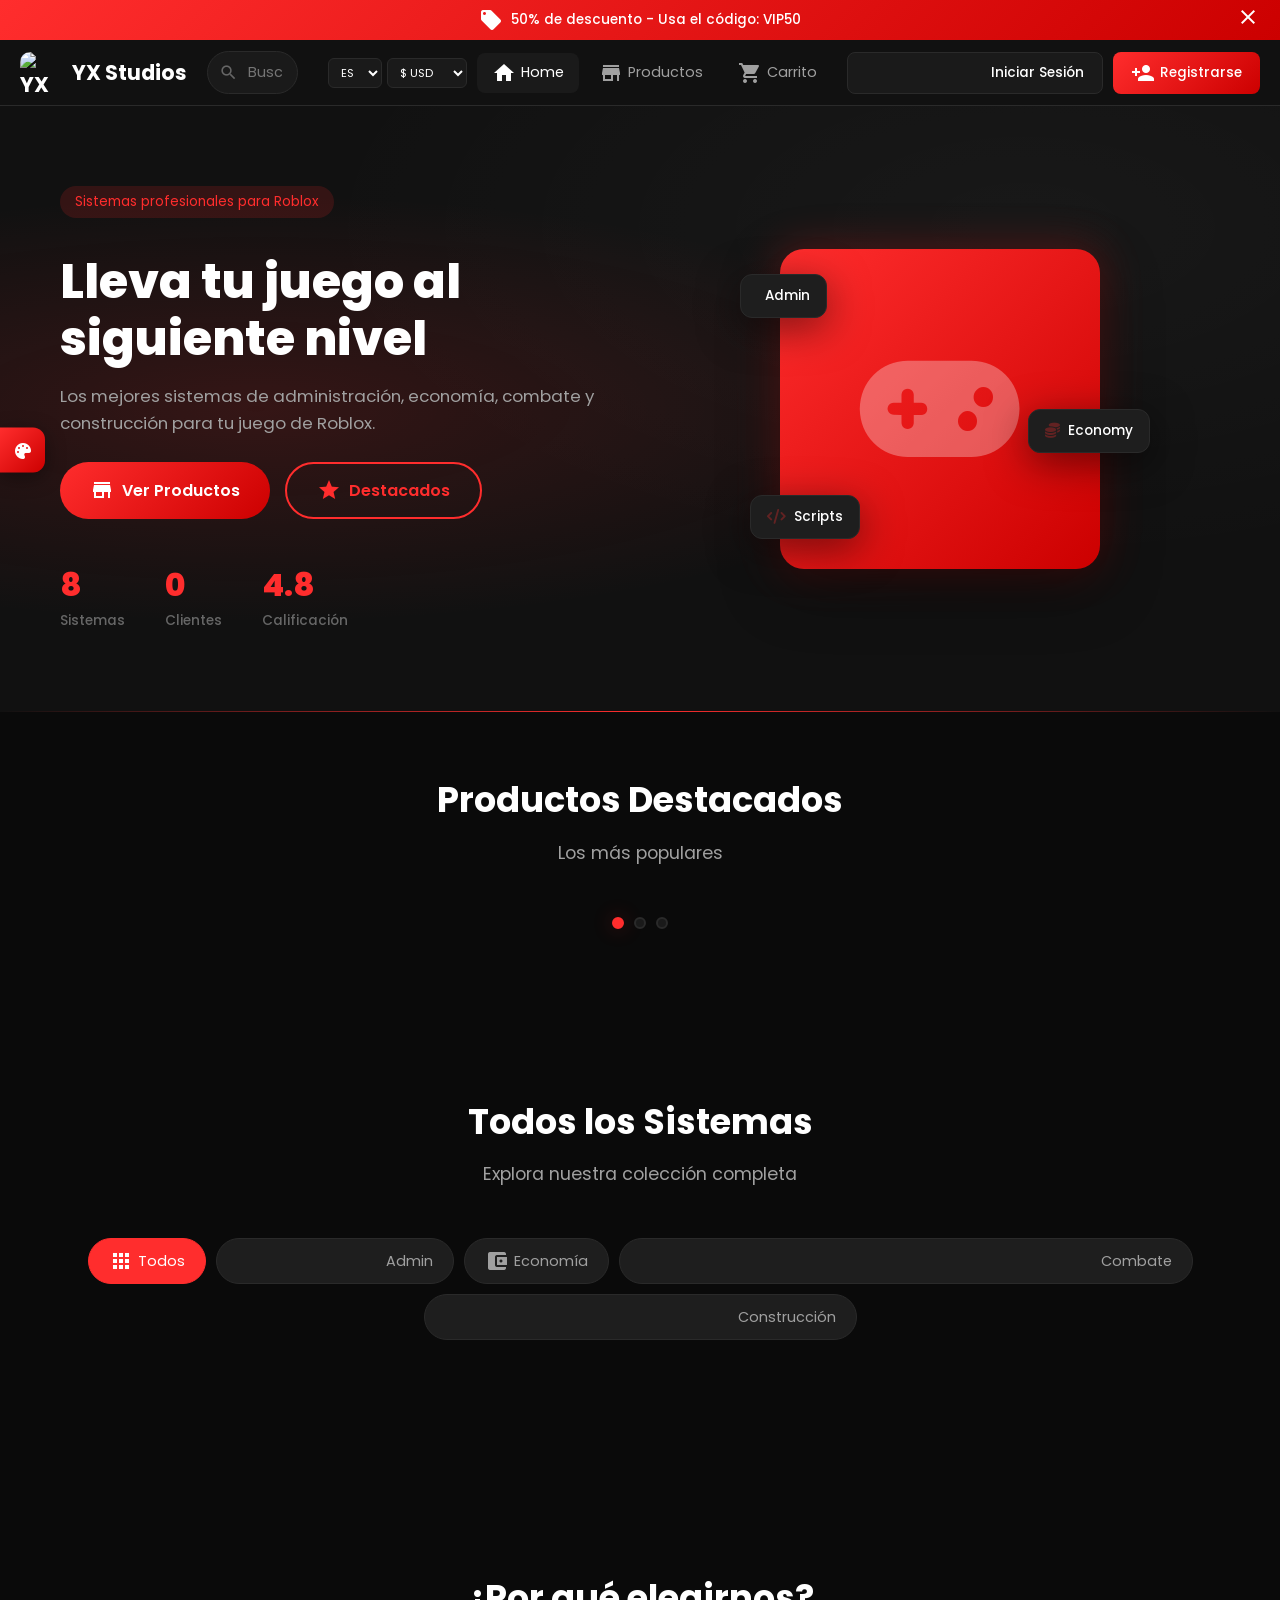
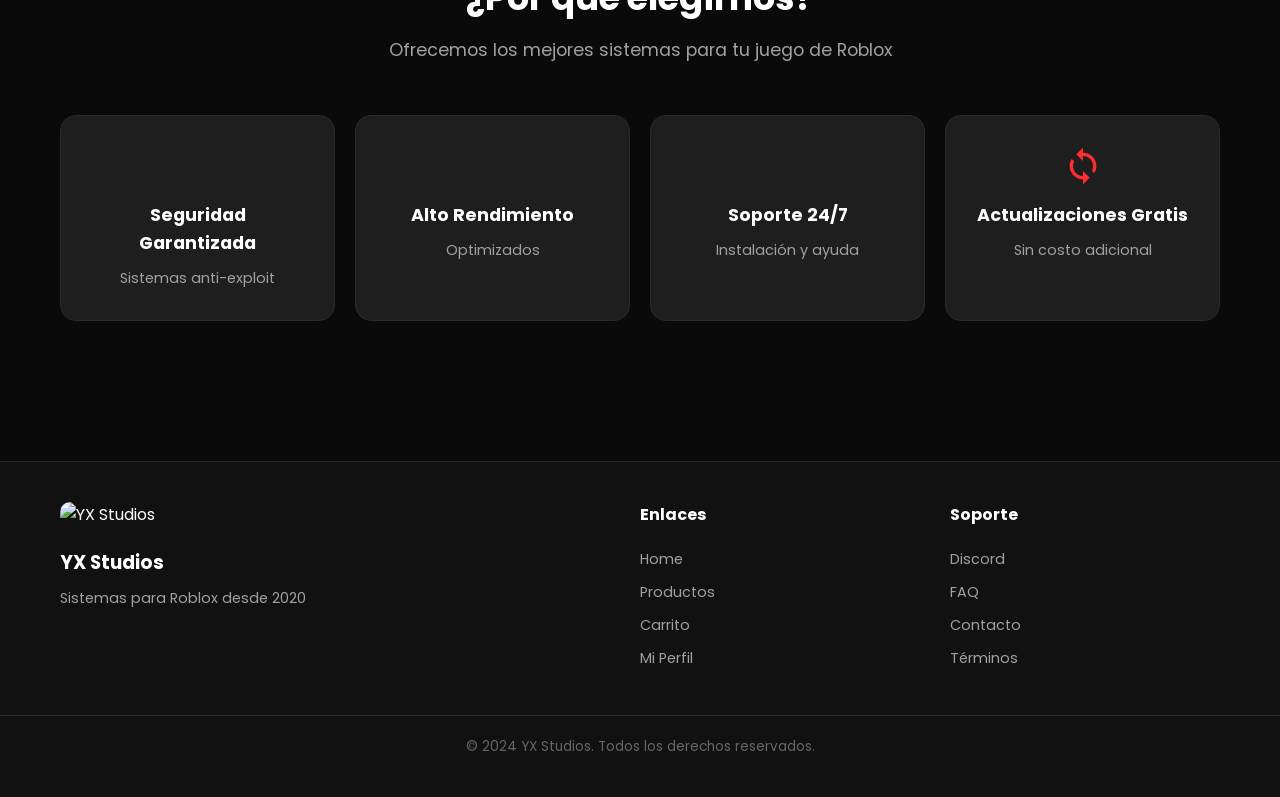
==== commit 485edb54: "Update index.html" ====
--- a/index.html
+++ b/index.html
@@ -1,5 +1,3 @@
----
----
 <!DOCTYPE html>
 <html lang="es" data-theme="red">
 <head>
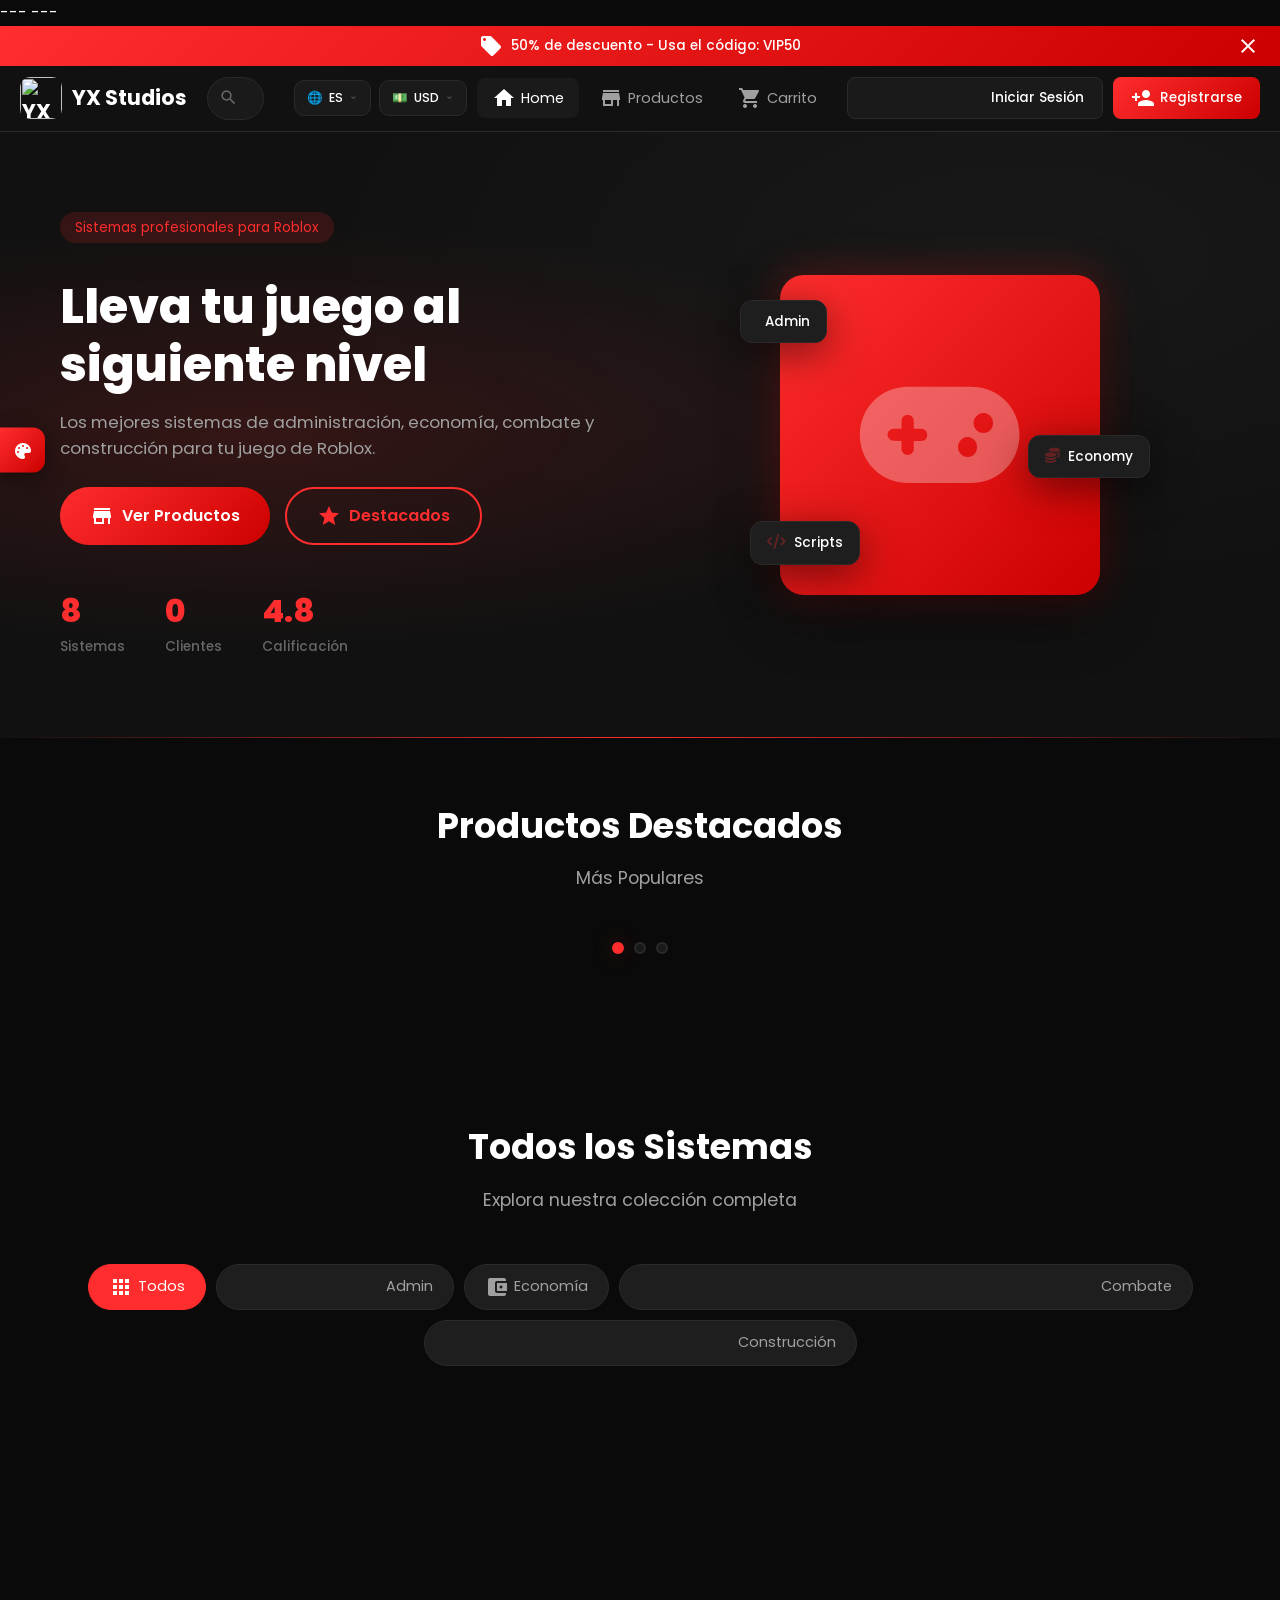
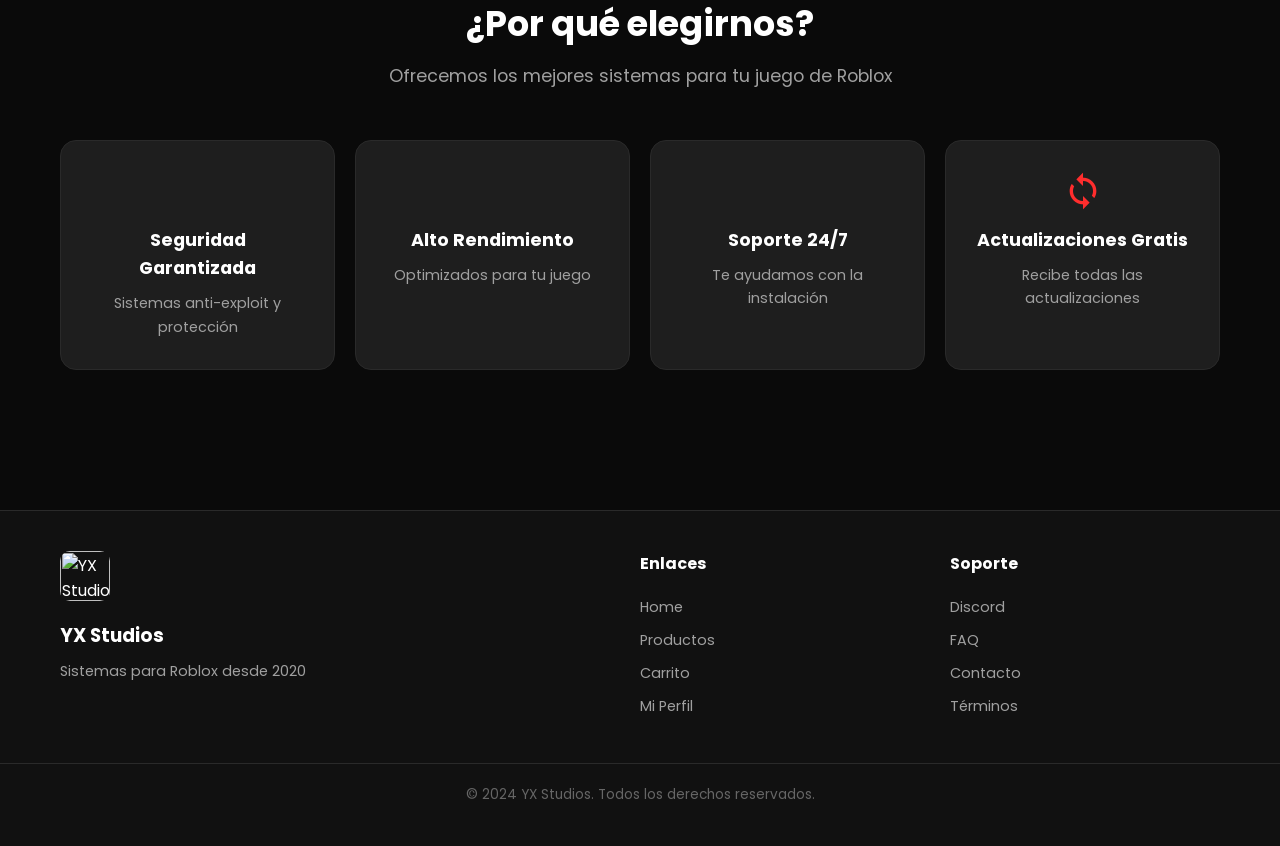
==== commit 13774b17: "Update index.html" ====
--- a/index.html
+++ b/index.html
@@ -1,3 +1,5 @@
+---
+---
 <!DOCTYPE html>
 <html lang="es" data-theme="red">
 <head>
@@ -49,34 +51,47 @@
                 <input type="text" id="searchInput" data-i18n="search" placeholder="Buscar sistemas..." oninput="searchProducts()">
             </div>
             
+            <!-- DROPDOWNS DE IDIOMA Y MONEDA -->
             <div class="topbar-controls">
-                <select id="langSelect" onchange="changeLanguage(this.value)" class="topbar-select">
-                    <option value="es">ES</option>
-                    <option value="en">EN</option>
-                    <option value="pt">PT</option>
-                    <option value="fr">FR</option>
-                    <option value="de">DE</option>
-                    <option value="it">IT</option>
-                    <option value="ja">JA</option>
-                    <option value="ko">KO</option>
-                    <option value="ru">RU</option>
-                    <option value="zh">ZH</option>
-                </select>
+                <div class="dropdown-wrapper" id="langDropdown">
+                    <button class="dropdown-btn" onclick="toggleDropdown('langDropdown')">
+                        <span>🌐</span> <span id="currentLang">ES</span>
+                        <span class="material-icons dropdown-arrow">expand_more</span>
+                    </button>
+                    <div class="dropdown-menu">
+                        <button class="dropdown-item active" data-lang="es" onclick="selectLanguage('es')">🇪🇸 Español</button>
+                        <button class="dropdown-item" data-lang="en" onclick="selectLanguage('en')">🇺🇸 English</button>
+                        <button class="dropdown-item" data-lang="pt" onclick="selectLanguage('pt')">🇧🇷 Português</button>
+                        <button class="dropdown-item" data-lang="fr" onclick="selectLanguage('fr')">🇫🇷 Français</button>
+                        <button class="dropdown-item" data-lang="de" onclick="selectLanguage('de')">🇩🇪 Deutsch</button>
+                        <button class="dropdown-item" data-lang="it" onclick="selectLanguage('it')">🇮🇹 Italiano</button>
+                        <button class="dropdown-item" data-lang="ja" onclick="selectLanguage('ja')">🇯🇵 日本語</button>
+                        <button class="dropdown-item" data-lang="ko" onclick="selectLanguage('ko')">🇰🇷 한국어</button>
+                        <button class="dropdown-item" data-lang="ru" onclick="selectLanguage('ru')">🇷🇺 Русский</button>
+                        <button class="dropdown-item" data-lang="zh" onclick="selectLanguage('zh')">🇨🇳 中文</button>
+                    </div>
+                </div>
                 
-                <select id="currencySelect" onchange="changeCurrency(this.value)" class="topbar-select">
-                    <option value="USD">$ USD</option>
-                    <option value="EUR">€ EUR</option>
-                    <option value="PEN">S/ PEN</option>
-                    <option value="MXN">MX$ MXN</option>
-                    <option value="COP">CO$ COP</option>
-                    <option value="CLP">CL$ CLP</option>
-                    <option value="ARS">AR$ ARS</option>
-                    <option value="BRL">R$ BRL</option>
-                    <option value="GBP">£ GBP</option>
-                    <option value="JPY">¥ JPY</option>
-                    <option value="CAD">CA$ CAD</option>
-                    <option value="AUD">AU$ AUD</option>
-                </select>
+                <div class="dropdown-wrapper" id="currencyDropdown">
+                    <button class="dropdown-btn" onclick="toggleDropdown('currencyDropdown')">
+                        <span>💵</span> <span id="currentCurrency">USD</span>
+                        <span class="material-icons dropdown-arrow">expand_more</span>
+                    </button>
+                    <div class="dropdown-menu">
+                        <button class="dropdown-item active" data-currency="USD" onclick="selectCurrency('USD')">$ USD - Dólar</button>
+                        <button class="dropdown-item" data-currency="EUR" onclick="selectCurrency('EUR')">€ EUR - Euro</button>
+                        <button class="dropdown-item" data-currency="PEN" onclick="selectCurrency('PEN')">S/ PEN - Sol</button>
+                        <button class="dropdown-item" data-currency="MXN" onclick="selectCurrency('MXN')">MX$ MXN - Peso MX</button>
+                        <button class="dropdown-item" data-currency="COP" onclick="selectCurrency('COP')">CO$ COP - Peso CO</button>
+                        <button class="dropdown-item" data-currency="CLP" onclick="selectCurrency('CLP')">CL$ CLP - Peso CL</button>
+                        <button class="dropdown-item" data-currency="ARS" onclick="selectCurrency('ARS')">AR$ ARS - Peso AR</button>
+                        <button class="dropdown-item" data-currency="BRL" onclick="selectCurrency('BRL')">R$ BRL - Real</button>
+                        <button class="dropdown-item" data-currency="GBP" onclick="selectCurrency('GBP')">£ GBP - Libra</button>
+                        <button class="dropdown-item" data-currency="JPY" onclick="selectCurrency('JPY')">¥ JPY - Yen</button>
+                        <button class="dropdown-item" data-currency="CAD" onclick="selectCurrency('CAD')">CA$ CAD - Canadiense</button>
+                        <button class="dropdown-item" data-currency="AUD" onclick="selectCurrency('AUD')">AU$ AUD - Australiano</button>
+                    </div>
+                </div>
             </div>
             
             <div class="topbar-nav">
@@ -132,11 +147,11 @@
         </div>
     </section>
 
-    <!-- FEATURED PRODUCTS CON ROTACIÓN -->
+    <!-- FEATURED PRODUCTS -->
     <section id="featured" class="featured-section">
         <div class="section-header">
             <h2 data-i18n="featured_title">Productos Destacados</h2>
-            <p id="featuredSetTitle" data-i18n="featured_subtitle">Los más populares</p>
+            <p id="featuredSetTitle">Más Populares</p>
         </div>
         <div class="featured-indicators">
             <span class="indicator active" data-index="0"></span>
@@ -165,10 +180,7 @@
 
     <!-- FEATURES -->
     <section id="features" class="features">
-        <div class="section-header">
-            <h2 data-i18n="why_us">¿Por qué elegirnos?</h2>
-            <p data-i18n="why_us_sub">Ofrecemos los mejores sistemas para tu juego de Roblox</p>
-        </div>
+        <div class="section-header"><h2 data-i18n="why_us">¿Por qué elegirnos?</h2><p data-i18n="why_us_sub">Ofrecemos los mejores sistemas para tu juego de Roblox</p></div>
         <div class="features-grid">
             <div class="feature-card"><span class="material-icons">shield</span><h3 data-i18n="security">Seguridad Garantizada</h3><p data-i18n="security_desc">Sistemas anti-exploit</p></div>
             <div class="feature-card"><span class="material-icons">bolt</span><h3 data-i18n="performance">Alto Rendimiento</h3><p data-i18n="performance_desc">Optimizados</p></div>
@@ -193,50 +205,82 @@
     <script type="module" src="js/main.js"></script>
     
     <script>
-        function changeLanguage(lang) {
+        // ============================================
+        // DROPDOWNS DE IDIOMA Y MONEDA
+        // ============================================
+        function toggleDropdown(id) {
+            var dropdown = document.getElementById(id);
+            var isOpen = dropdown.classList.contains('open');
+            document.querySelectorAll('.dropdown-wrapper').forEach(function(d) { d.classList.remove('open'); });
+            if (!isOpen) dropdown.classList.add('open');
+        }
+
+        document.addEventListener('click', function(e) {
+            if (!e.target.closest('.dropdown-wrapper')) {
+                document.querySelectorAll('.dropdown-wrapper').forEach(function(d) { d.classList.remove('open'); });
+            }
+        });
+
+        function selectLanguage(lang) {
             localStorage.setItem('yxLang', lang);
+            document.getElementById('currentLang').textContent = lang.toUpperCase();
+            document.querySelectorAll('#langDropdown .dropdown-item').forEach(function(item) {
+                item.classList.toggle('active', item.dataset.lang === lang);
+            });
+            document.getElementById('langDropdown').classList.remove('open');
             applyTranslations();
-            updateFeaturedTitle();
-            updatePlaceholders();
-        }
-        
-        function changeCurrency(currency) {
+            updateFeaturedTitles();
+            renderFeaturedProducts();
+        }
+
+        function selectCurrency(currency) {
             localStorage.setItem('yxCurrency', currency);
-            renderProducts();
-            renderFeaturedProducts();
-            updateHeroStats();
-        }
-        
-        function updatePlaceholders() {
-            document.querySelectorAll('[data-i18n]').forEach(function(el) {
-                var key = el.dataset.i18n;
-                if (el.tagName === 'INPUT' && el.type === 'text') {
-                    el.placeholder = t(key);
-                }
-            });
-        }
-        
-        function updateFeaturedTitle() {
+            document.getElementById('currentCurrency').textContent = currency;
+            document.querySelectorAll('#currencyDropdown .dropdown-item').forEach(function(item) {
+                item.classList.toggle('active', item.dataset.currency === currency);
+            });
+            document.getElementById('currencyDropdown').classList.remove('open');
+            if (typeof renderProducts === 'function') renderProducts();
+            if (typeof renderFeaturedProducts === 'function') renderFeaturedProducts();
+        }
+
+        function updateFeaturedTitles() {
             var titles = {
-                'es': ['Más Populares', 'Exclusivos', 'Con Descuento'],
-                'en': ['Most Popular', 'Exclusive', 'On Sale'],
-                'pt': ['Mais Populares', 'Exclusivos', 'Com Desconto'],
-                'fr': ['Plus Populaires', 'Exclusifs', 'En Solde'],
-                'de': ['Beliebteste', 'Exklusiv', 'Im Angebot'],
-                'it': ['Più Popolari', 'Esclusivi', 'In Offerta'],
-                'ja': ['人気', '限定', 'セール'],
-                'ko': ['인기', '독점', '할인'],
-                'ru': ['Популярные', 'Эксклюзив', 'Скидка'],
-                'zh': ['最热门', '独家', '折扣']
+                es: ['Más Populares', 'Exclusivos', 'Con Descuento'],
+                en: ['Most Popular', 'Exclusive', 'On Sale'],
+                pt: ['Mais Populares', 'Exclusivos', 'Com Desconto'],
+                fr: ['Plus Populaires', 'Exclusifs', 'En Solde'],
+                de: ['Beliebteste', 'Exklusiv', 'Im Angebot'],
+                it: ['Più Popolari', 'Esclusivi', 'In Offerta'],
+                ja: ['人気', '限定', 'セール'],
+                ko: ['인기', '독점', '할인'],
+                ru: ['Популярные', 'Эксклюзив', 'Скидка'],
+                zh: ['最热门', '独家', '折扣']
             };
             var lang = getLang();
             var setTitles = titles[lang] || titles['es'];
-            document.getElementById('featuredSetTitle').textContent = setTitles[currentFeaturedSet] || setTitles[0];
-        }
-        
+            if (typeof featuredSets !== 'undefined') {
+                featuredSets[0].title = setTitles[0];
+                featuredSets[1].title = setTitles[1];
+                featuredSets[2].title = setTitles[2];
+            }
+            document.getElementById('featuredSetTitle').textContent = setTitles[0];
+        }
+
         document.addEventListener('DOMContentLoaded', function() {
-            document.getElementById('langSelect').value = getLang();
-            document.getElementById('currencySelect').value = localStorage.getItem('yxCurrency') || 'USD';
+            var savedLang = getLang();
+            var savedCurrency = localStorage.getItem('yxCurrency') || 'USD';
+            document.getElementById('currentLang').textContent = savedLang.toUpperCase();
+            document.getElementById('currentCurrency').textContent = savedCurrency;
+            
+            document.querySelectorAll('#langDropdown .dropdown-item').forEach(function(item) {
+                item.classList.toggle('active', item.dataset.lang === savedLang);
+            });
+            document.querySelectorAll('#currencyDropdown .dropdown-item').forEach(function(item) {
+                item.classList.toggle('active', item.dataset.currency === savedCurrency);
+            });
+            
+            updateFeaturedTitles();
             applyTranslations();
         });
     </script>
--- a/css/style.css
+++ b/css/style.css
@@ -693,3 +693,90 @@
 }
 .topbar-select:hover { border-color: var(--accent); }
 .topbar-select:focus { outline: none; border-color: var(--accent); }
+
+/* ============================================
+   DROPDOWNS DE IDIOMA Y MONEDA
+   ============================================ */
+.topbar-controls {
+    display: flex;
+    gap: 8px;
+    margin: 0 10px;
+}
+
+.dropdown-wrapper {
+    position: relative;
+}
+
+.dropdown-btn {
+    display: flex;
+    align-items: center;
+    gap: 6px;
+    padding: 8px 12px;
+    background: var(--bg-tertiary);
+    border: 1px solid var(--border-color);
+    border-radius: 10px;
+    color: var(--text-primary);
+    cursor: pointer;
+    font-family: 'Poppins', sans-serif;
+    font-size: 0.78em;
+    font-weight: 500;
+    transition: all 0.3s ease;
+    white-space: nowrap;
+    min-width: 70px;
+}
+.dropdown-btn:hover { border-color: var(--accent); background: var(--bg-card); }
+.dropdown-btn .material-icons { font-size: 1.1em; color: var(--accent); }
+.dropdown-arrow { font-size: 0.7em !important; color: var(--text-muted) !important; transition: transform 0.3s; }
+.dropdown-wrapper.open .dropdown-arrow { transform: rotate(180deg); }
+
+.dropdown-menu {
+    position: absolute;
+    top: calc(100% + 6px);
+    right: 0;
+    background: var(--bg-card);
+    border: 1px solid var(--border-color);
+    border-radius: 14px;
+    padding: 8px;
+    min-width: 180px;
+    max-height: 300px;
+    overflow-y: auto;
+    opacity: 0;
+    visibility: hidden;
+    transform: translateY(-10px) scale(0.95);
+    transition: all 0.3s cubic-bezier(0.16, 1, 0.3, 1);
+    z-index: 300;
+    box-shadow: 0 15px 40px rgba(0,0,0,0.5);
+    scrollbar-width: thin;
+    scrollbar-color: var(--accent) transparent;
+}
+.dropdown-menu::-webkit-scrollbar { width: 4px; }
+.dropdown-menu::-webkit-scrollbar-track { background: transparent; }
+.dropdown-menu::-webkit-scrollbar-thumb { background: var(--accent); border-radius: 10px; }
+
+.dropdown-wrapper.open .dropdown-menu {
+    opacity: 1;
+    visibility: visible;
+    transform: translateY(0) scale(1);
+}
+
+.dropdown-item {
+    display: flex;
+    align-items: center;
+    gap: 10px;
+    padding: 10px 14px;
+    color: var(--text-secondary);
+    border-radius: 10px;
+    cursor: pointer;
+    font-size: 0.82em;
+    font-weight: 500;
+    transition: all 0.2s;
+    border: none;
+    background: transparent;
+    width: 100%;
+    text-align: left;
+    font-family: 'Poppins', sans-serif;
+}
+.dropdown-item:hover { background: var(--bg-tertiary); color: var(--text-primary); }
+.dropdown-item.active { background: var(--accent-light); color: var(--accent); font-weight: 600; }
+.dropdown-flag { font-size: 1.2em; }
+.dropdown-symbol { color: var(--accent); font-weight: 600; width: 35px; }
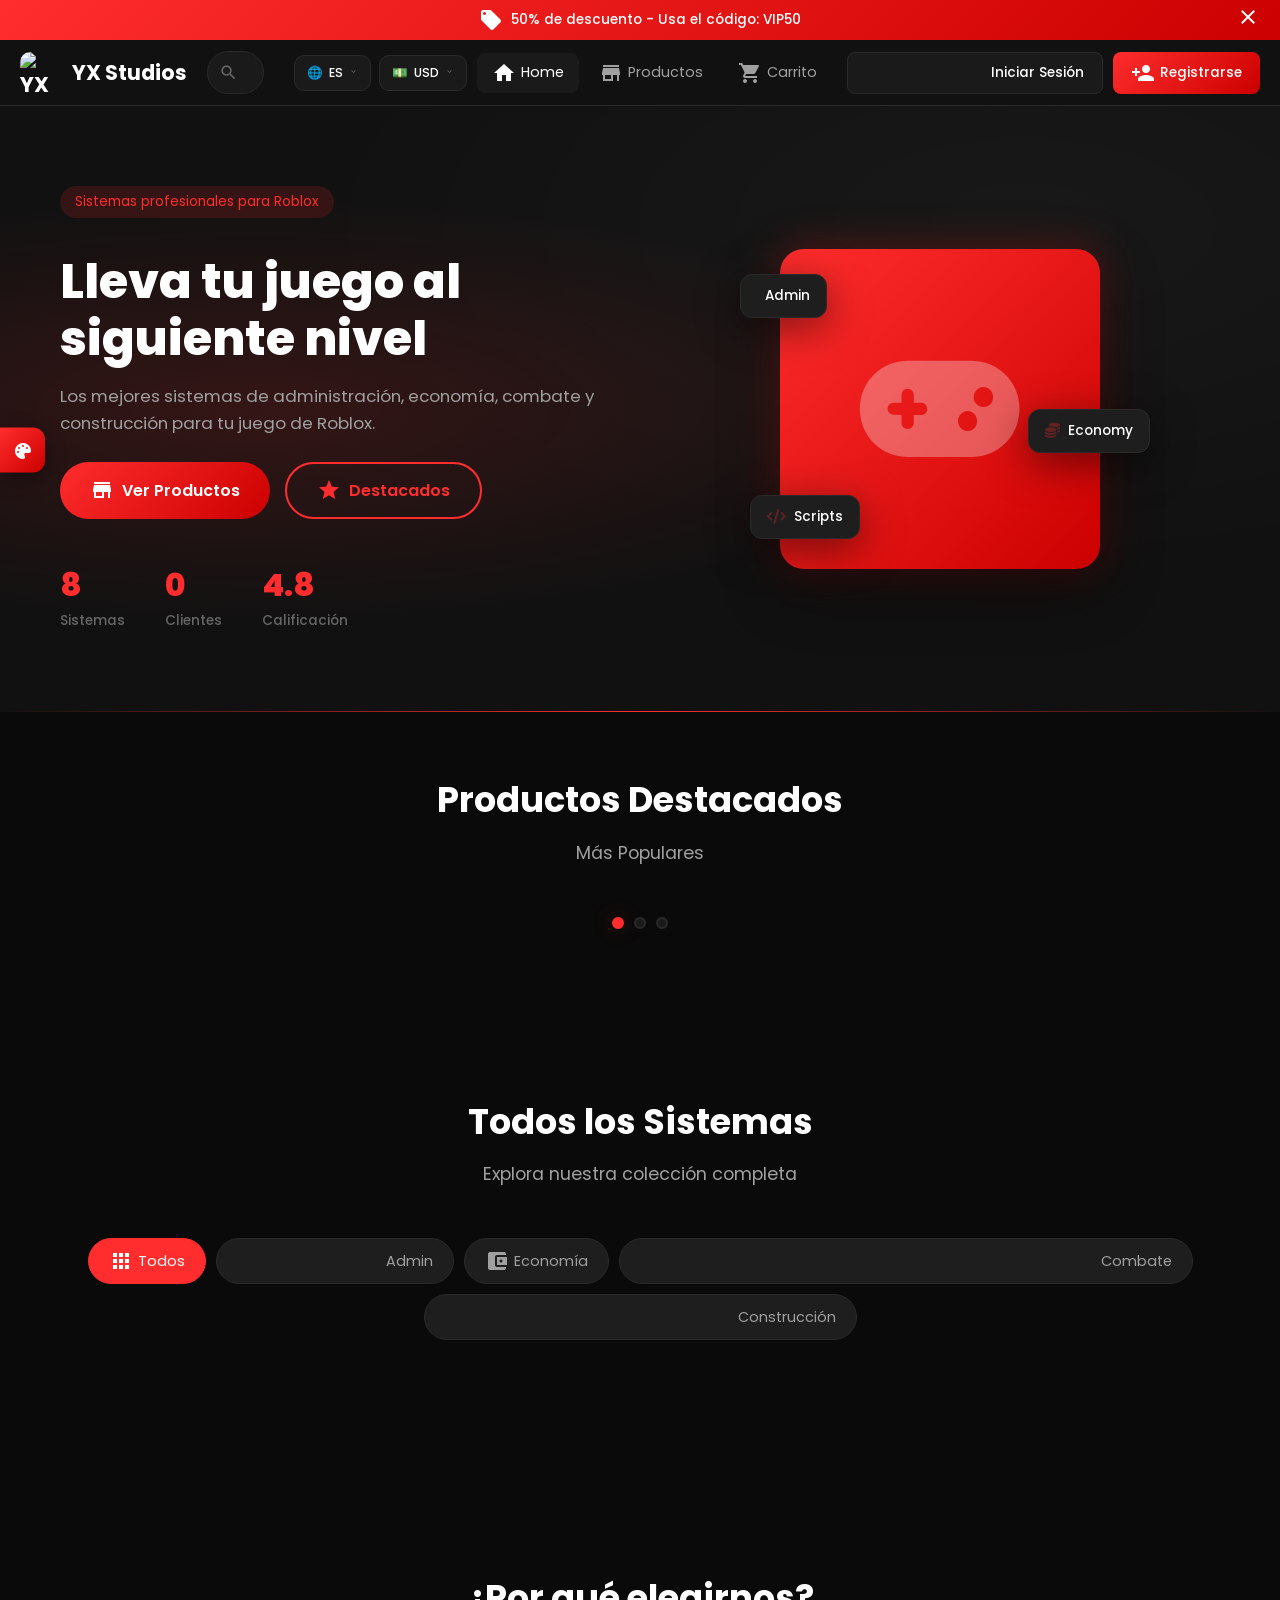
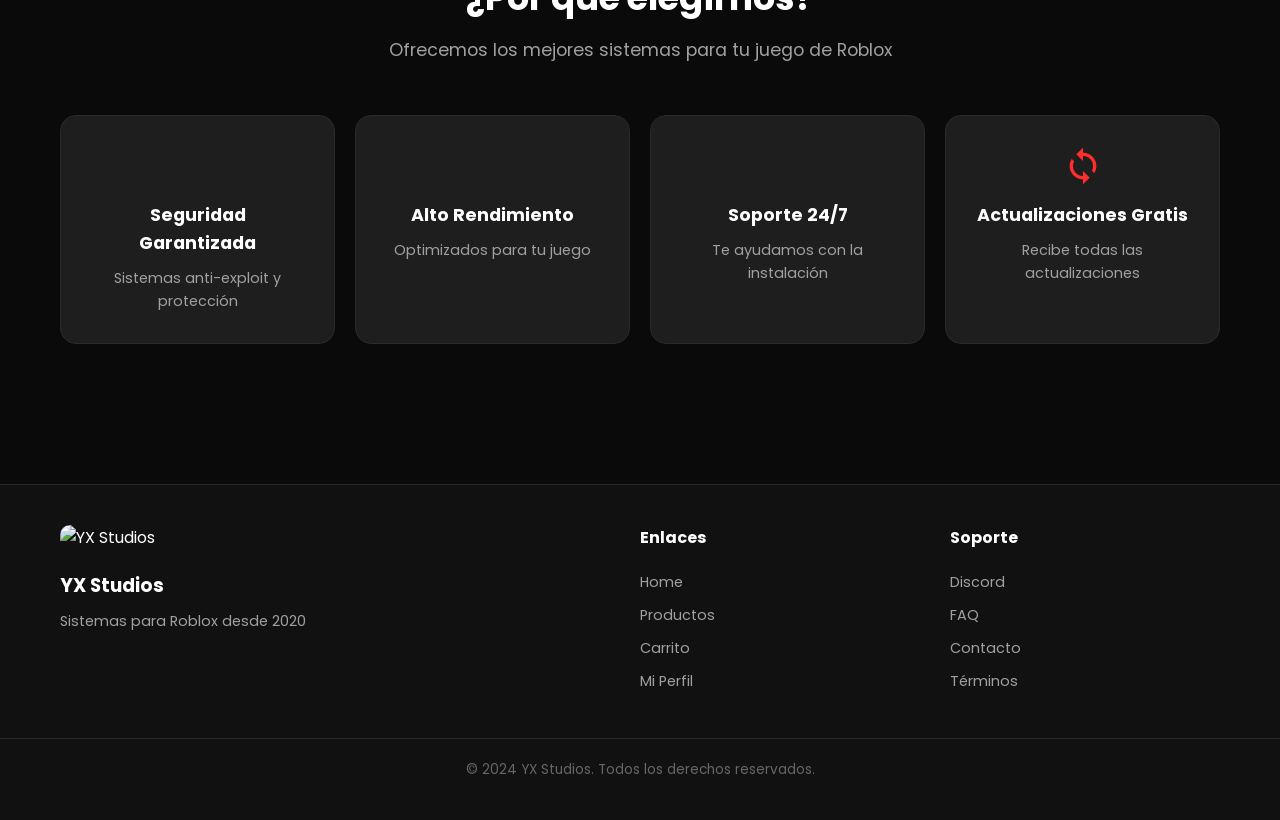
==== commit 316fd9ff: "Update index.html" ====
--- a/index.html
+++ b/index.html
@@ -1,5 +1,3 @@
----
----
 <!DOCTYPE html>
 <html lang="es" data-theme="red">
 <head>
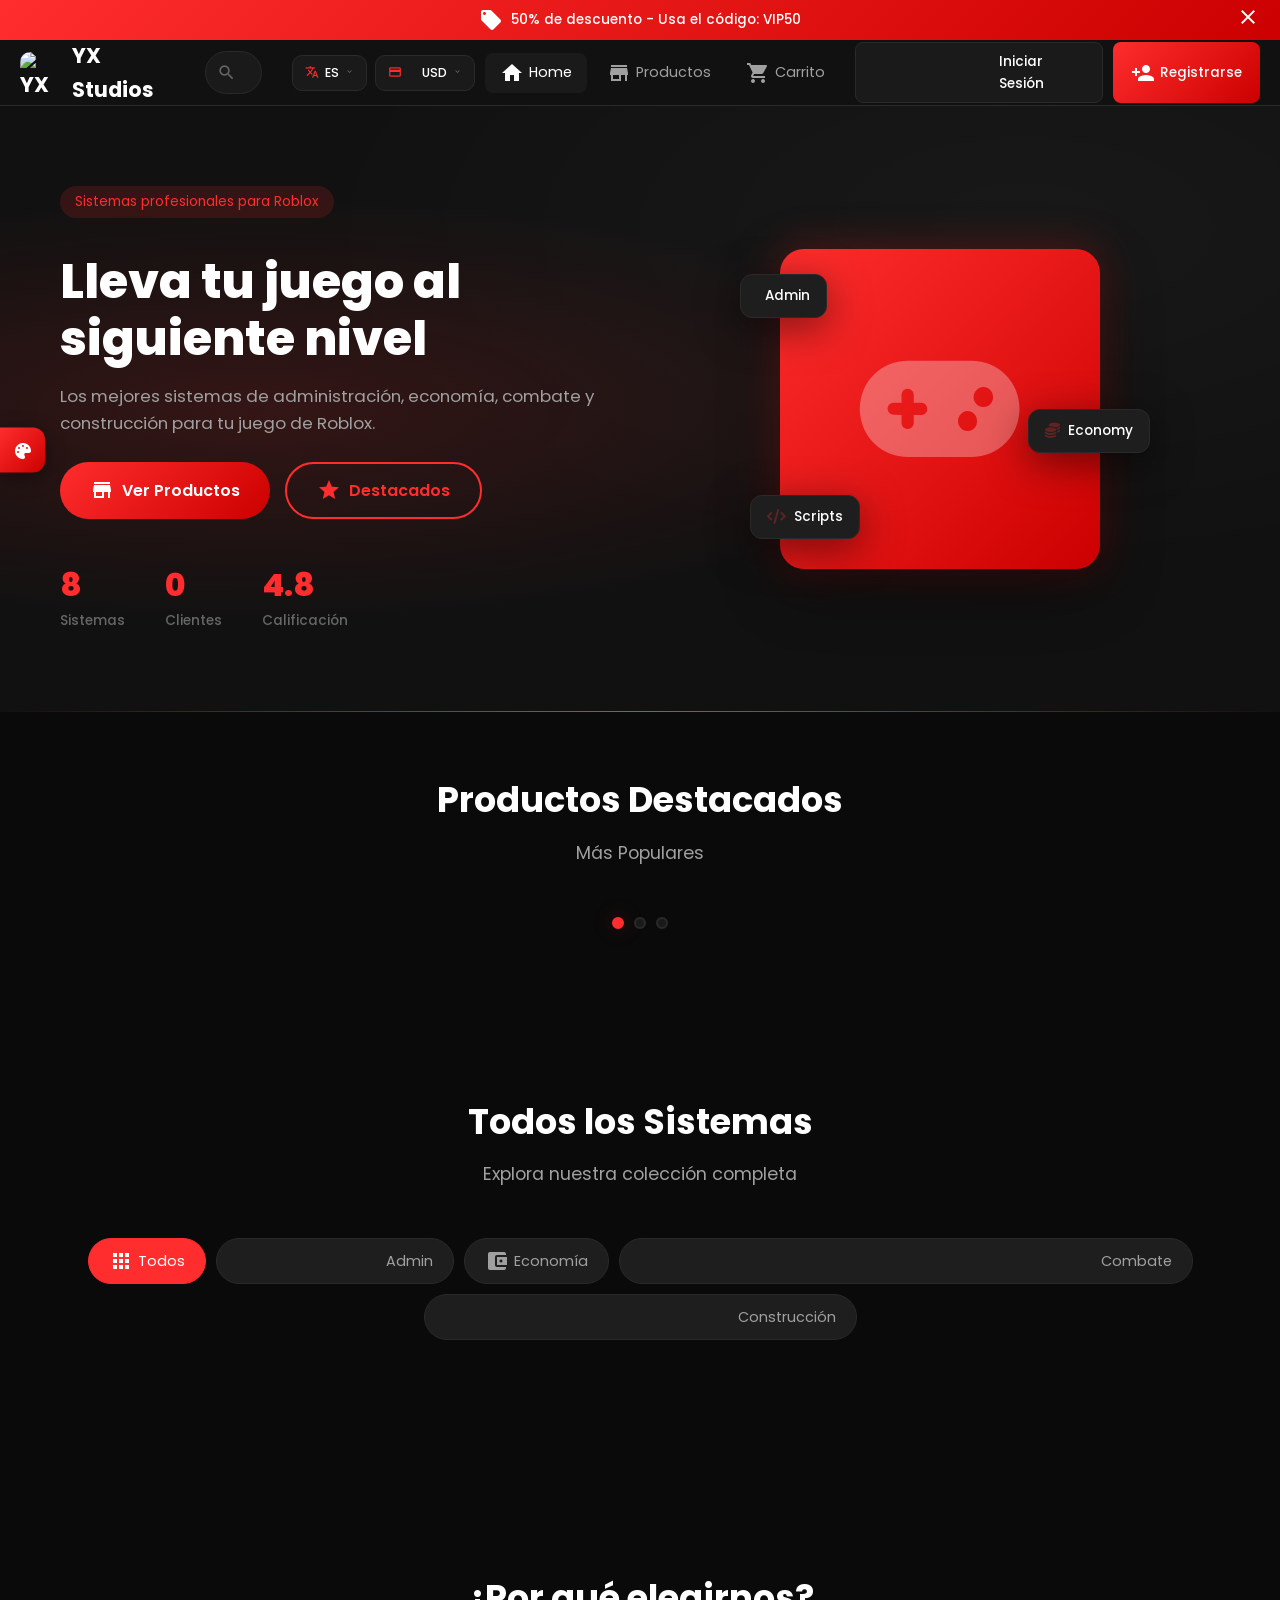
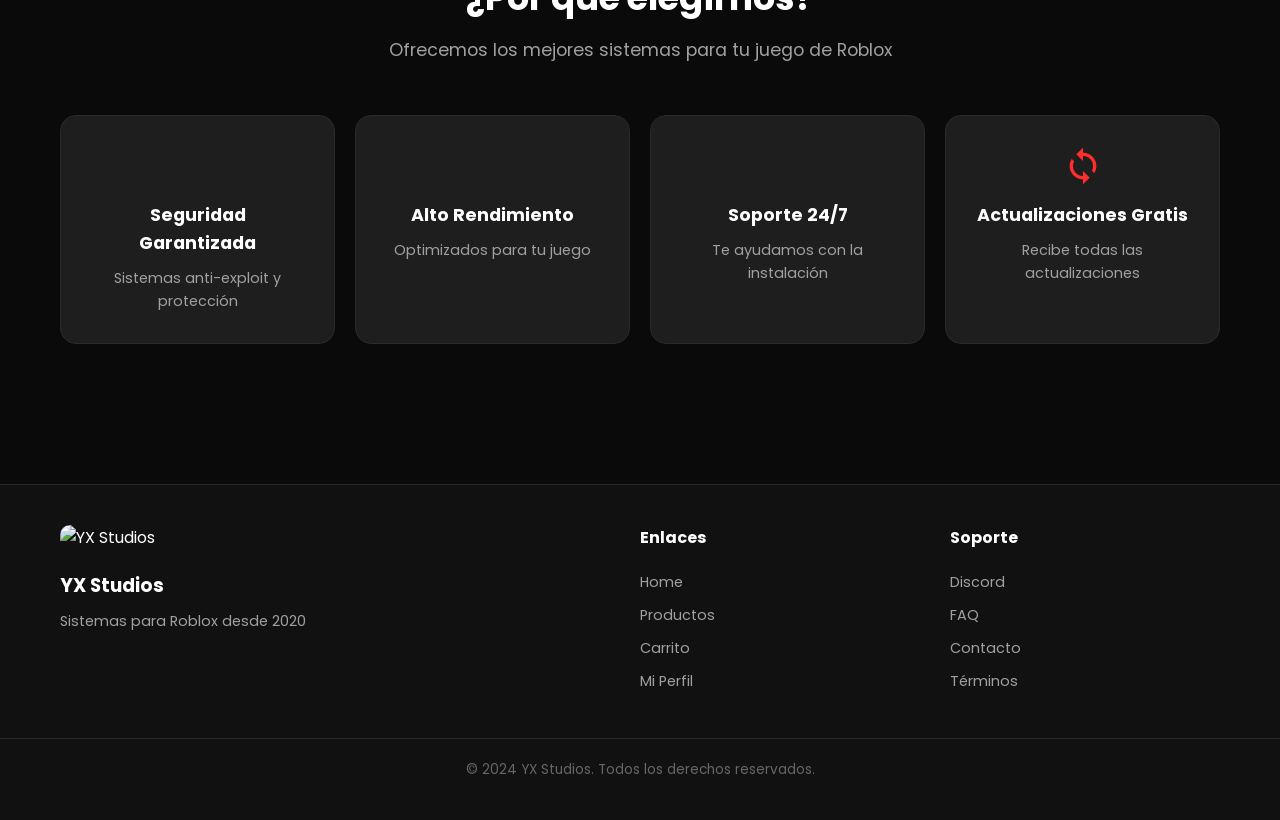
==== commit 414b3524: "Update index.html" ====
--- a/index.html
+++ b/index.html
@@ -50,47 +50,96 @@
             </div>
             
             <!-- DROPDOWNS DE IDIOMA Y MONEDA -->
-            <div class="topbar-controls">
-                <div class="dropdown-wrapper" id="langDropdown">
-                    <button class="dropdown-btn" onclick="toggleDropdown('langDropdown')">
-                        <span>🌐</span> <span id="currentLang">ES</span>
-                        <span class="material-icons dropdown-arrow">expand_more</span>
-                    </button>
-                    <div class="dropdown-menu">
-                        <button class="dropdown-item active" data-lang="es" onclick="selectLanguage('es')">🇪🇸 Español</button>
-                        <button class="dropdown-item" data-lang="en" onclick="selectLanguage('en')">🇺🇸 English</button>
-                        <button class="dropdown-item" data-lang="pt" onclick="selectLanguage('pt')">🇧🇷 Português</button>
-                        <button class="dropdown-item" data-lang="fr" onclick="selectLanguage('fr')">🇫🇷 Français</button>
-                        <button class="dropdown-item" data-lang="de" onclick="selectLanguage('de')">🇩🇪 Deutsch</button>
-                        <button class="dropdown-item" data-lang="it" onclick="selectLanguage('it')">🇮🇹 Italiano</button>
-                        <button class="dropdown-item" data-lang="ja" onclick="selectLanguage('ja')">🇯🇵 日本語</button>
-                        <button class="dropdown-item" data-lang="ko" onclick="selectLanguage('ko')">🇰🇷 한국어</button>
-                        <button class="dropdown-item" data-lang="ru" onclick="selectLanguage('ru')">🇷🇺 Русский</button>
-                        <button class="dropdown-item" data-lang="zh" onclick="selectLanguage('zh')">🇨🇳 中文</button>
-                    </div>
-                </div>
-                
-                <div class="dropdown-wrapper" id="currencyDropdown">
-                    <button class="dropdown-btn" onclick="toggleDropdown('currencyDropdown')">
-                        <span>💵</span> <span id="currentCurrency">USD</span>
-                        <span class="material-icons dropdown-arrow">expand_more</span>
-                    </button>
-                    <div class="dropdown-menu">
-                        <button class="dropdown-item active" data-currency="USD" onclick="selectCurrency('USD')">$ USD - Dólar</button>
-                        <button class="dropdown-item" data-currency="EUR" onclick="selectCurrency('EUR')">€ EUR - Euro</button>
-                        <button class="dropdown-item" data-currency="PEN" onclick="selectCurrency('PEN')">S/ PEN - Sol</button>
-                        <button class="dropdown-item" data-currency="MXN" onclick="selectCurrency('MXN')">MX$ MXN - Peso MX</button>
-                        <button class="dropdown-item" data-currency="COP" onclick="selectCurrency('COP')">CO$ COP - Peso CO</button>
-                        <button class="dropdown-item" data-currency="CLP" onclick="selectCurrency('CLP')">CL$ CLP - Peso CL</button>
-                        <button class="dropdown-item" data-currency="ARS" onclick="selectCurrency('ARS')">AR$ ARS - Peso AR</button>
-                        <button class="dropdown-item" data-currency="BRL" onclick="selectCurrency('BRL')">R$ BRL - Real</button>
-                        <button class="dropdown-item" data-currency="GBP" onclick="selectCurrency('GBP')">£ GBP - Libra</button>
-                        <button class="dropdown-item" data-currency="JPY" onclick="selectCurrency('JPY')">¥ JPY - Yen</button>
-                        <button class="dropdown-item" data-currency="CAD" onclick="selectCurrency('CAD')">CA$ CAD - Canadiense</button>
-                        <button class="dropdown-item" data-currency="AUD" onclick="selectCurrency('AUD')">AU$ AUD - Australiano</button>
-                    </div>
-                </div>
-            </div>
+<!-- DROPDOWNS DE IDIOMA Y MONEDA -->
+<div class="topbar-controls">
+    <!-- Dropdown Idioma -->
+    <div class="dropdown-wrapper" id="langDropdown">
+        <button class="dropdown-btn" onclick="toggleDropdown('langDropdown')">
+            <span class="material-icons dropdown-icon">translate</span>
+            <span id="currentLang">ES</span>
+            <span class="material-icons dropdown-arrow">expand_more</span>
+        </button>
+        <div class="dropdown-menu">
+            <button class="dropdown-item active" data-lang="es" onclick="selectLanguage('es')">
+                <span class="flag-icon flag-es"></span> Español
+            </button>
+            <button class="dropdown-item" data-lang="en" onclick="selectLanguage('en')">
+                <span class="flag-icon flag-us"></span> English
+            </button>
+            <button class="dropdown-item" data-lang="pt" onclick="selectLanguage('pt')">
+                <span class="flag-icon flag-br"></span> Português
+            </button>
+            <button class="dropdown-item" data-lang="fr" onclick="selectLanguage('fr')">
+                <span class="flag-icon flag-fr"></span> Français
+            </button>
+            <button class="dropdown-item" data-lang="de" onclick="selectLanguage('de')">
+                <span class="flag-icon flag-de"></span> Deutsch
+            </button>
+            <button class="dropdown-item" data-lang="it" onclick="selectLanguage('it')">
+                <span class="flag-icon flag-it"></span> Italiano
+            </button>
+            <button class="dropdown-item" data-lang="ja" onclick="selectLanguage('ja')">
+                <span class="flag-icon flag-jp"></span> 日本語
+            </button>
+            <button class="dropdown-item" data-lang="ko" onclick="selectLanguage('ko')">
+                <span class="flag-icon flag-kr"></span> 한국어
+            </button>
+            <button class="dropdown-item" data-lang="ru" onclick="selectLanguage('ru')">
+                <span class="flag-icon flag-ru"></span> Русский
+            </button>
+            <button class="dropdown-item" data-lang="zh" onclick="selectLanguage('zh')">
+                <span class="flag-icon flag-cn"></span> 中文
+            </button>
+        </div>
+    </div>
+    
+    <!-- Dropdown Moneda -->
+    <div class="dropdown-wrapper" id="currencyDropdown">
+        <button class="dropdown-btn" onclick="toggleDropdown('currencyDropdown')">
+            <span class="material-icons dropdown-icon">payments</span>
+            <span id="currentCurrency">USD</span>
+            <span class="material-icons dropdown-arrow">expand_more</span>
+        </button>
+        <div class="dropdown-menu">
+            <button class="dropdown-item active" data-currency="USD" onclick="selectCurrency('USD')">
+                <span class="dropdown-symbol">$</span> USD - Dólar
+            </button>
+            <button class="dropdown-item" data-currency="EUR" onclick="selectCurrency('EUR')">
+                <span class="dropdown-symbol">€</span> EUR - Euro
+            </button>
+            <button class="dropdown-item" data-currency="PEN" onclick="selectCurrency('PEN')">
+                <span class="dropdown-symbol">S/</span> PEN - Sol Peruano
+            </button>
+            <button class="dropdown-item" data-currency="MXN" onclick="selectCurrency('MXN')">
+                <span class="dropdown-symbol">MX$</span> MXN - Peso Mexicano
+            </button>
+            <button class="dropdown-item" data-currency="COP" onclick="selectCurrency('COP')">
+                <span class="dropdown-symbol">CO$</span> COP - Peso Colombiano
+            </button>
+            <button class="dropdown-item" data-currency="CLP" onclick="selectCurrency('CLP')">
+                <span class="dropdown-symbol">CL$</span> CLP - Peso Chileno
+            </button>
+            <button class="dropdown-item" data-currency="ARS" onclick="selectCurrency('ARS')">
+                <span class="dropdown-symbol">AR$</span> ARS - Peso Argentino
+            </button>
+            <button class="dropdown-item" data-currency="BRL" onclick="selectCurrency('BRL')">
+                <span class="dropdown-symbol">R$</span> BRL - Real Brasileño
+            </button>
+            <button class="dropdown-item" data-currency="GBP" onclick="selectCurrency('GBP')">
+                <span class="dropdown-symbol">£</span> GBP - Libra Esterlina
+            </button>
+            <button class="dropdown-item" data-currency="JPY" onclick="selectCurrency('JPY')">
+                <span class="dropdown-symbol">¥</span> JPY - Yen Japonés
+            </button>
+            <button class="dropdown-item" data-currency="CAD" onclick="selectCurrency('CAD')">
+                <span class="dropdown-symbol">CA$</span> CAD - Dólar Canadiense
+            </button>
+            <button class="dropdown-item" data-currency="AUD" onclick="selectCurrency('AUD')">
+                <span class="dropdown-symbol">AU$</span> AUD - Dólar Australiano
+            </button>
+        </div>
+    </div>
+</div>
             
             <div class="topbar-nav">
                 <a href="index.html" class="nav-link active"><span class="material-icons">home</span><span data-i18n="home">Home</span></a>
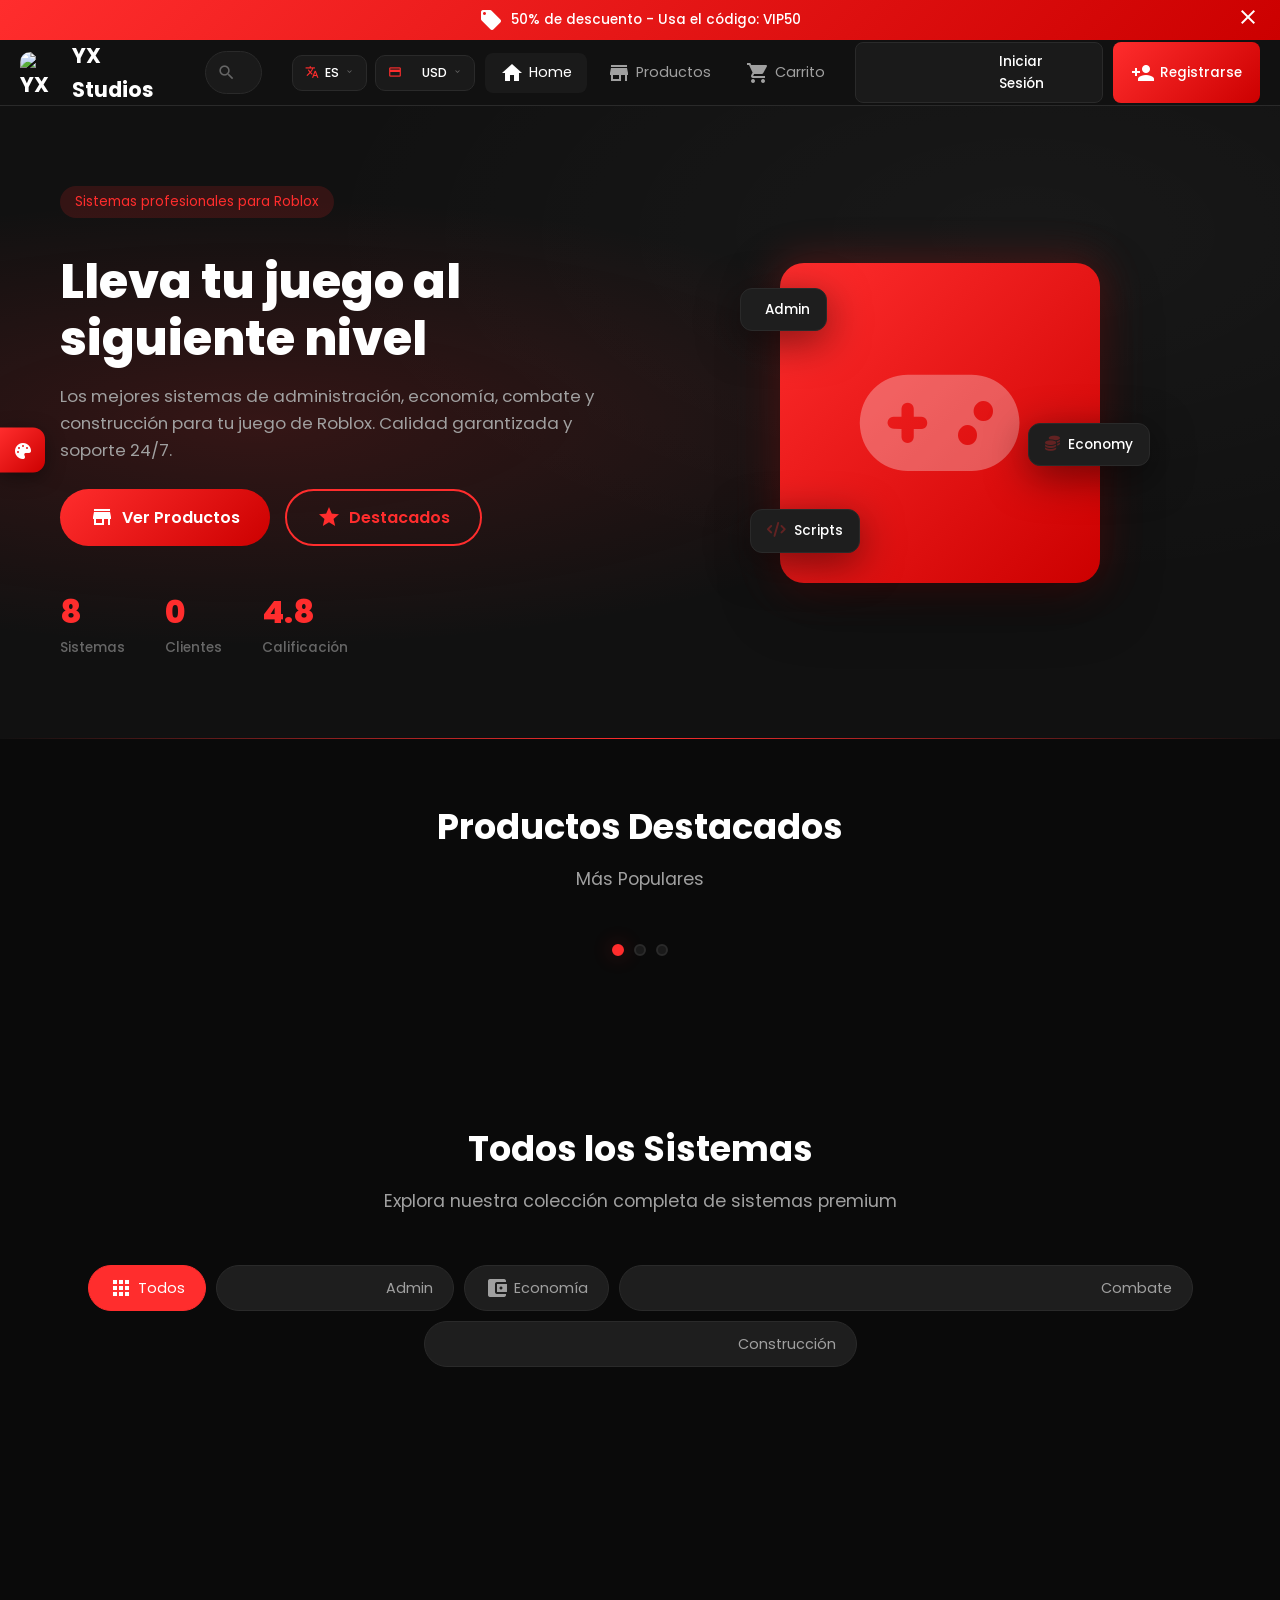
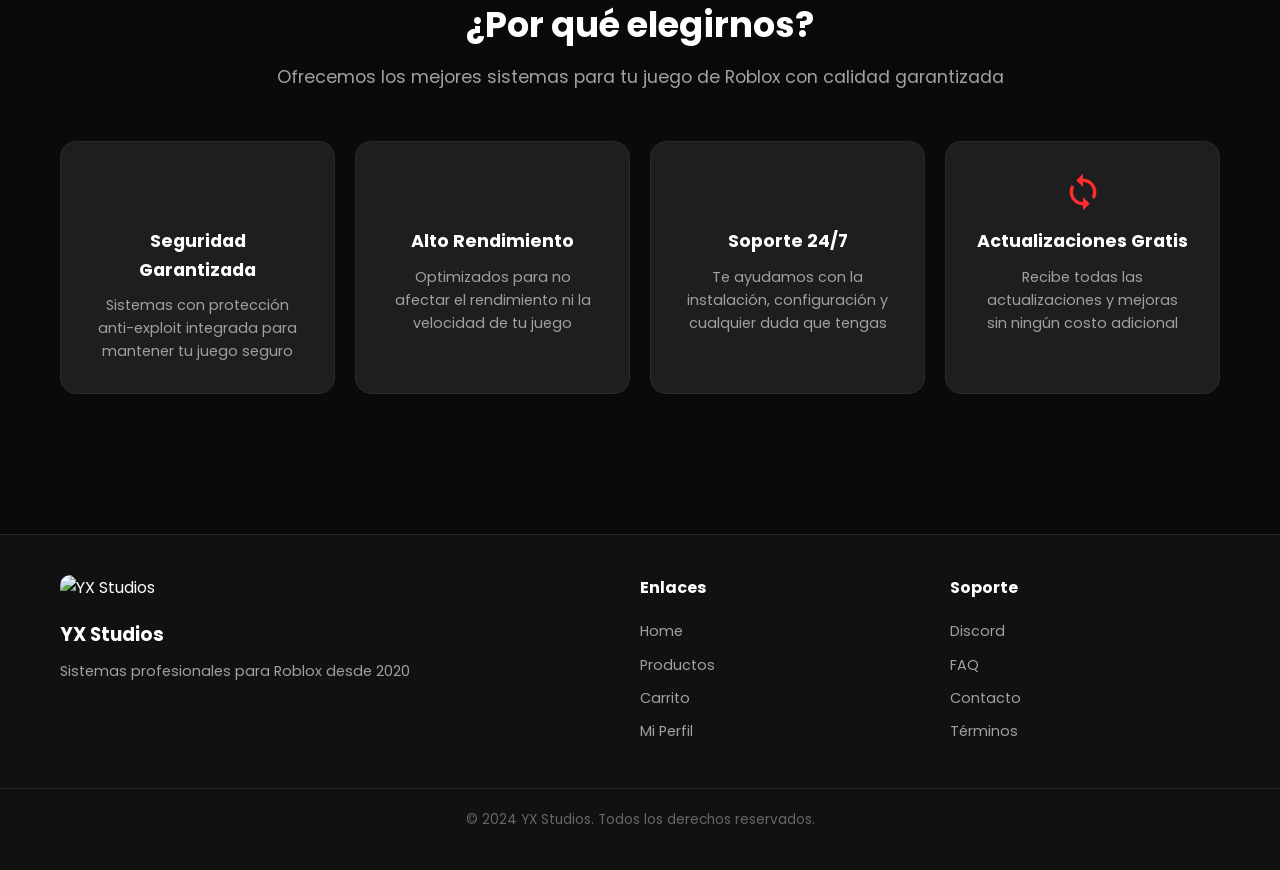
==== commit 336d9753: "Update index.html" ====
--- a/index.html
+++ b/index.html
@@ -280,16 +280,18 @@
             renderFeaturedProducts();
         }
 
-        function selectCurrency(currency) {
-            localStorage.setItem('yxCurrency', currency);
-            document.getElementById('currentCurrency').textContent = currency;
-            document.querySelectorAll('#currencyDropdown .dropdown-item').forEach(function(item) {
-                item.classList.toggle('active', item.dataset.currency === currency);
-            });
-            document.getElementById('currencyDropdown').classList.remove('open');
-            if (typeof renderProducts === 'function') renderProducts();
-            if (typeof renderFeaturedProducts === 'function') renderFeaturedProducts();
-        }
+function selectCurrency(currency) {
+    localStorage.setItem('yxCurrency', currency);
+    document.getElementById('currentCurrency').textContent = currency;
+    document.querySelectorAll('#currencyDropdown .dropdown-item').forEach(function(item) {
+        item.classList.toggle('active', item.dataset.currency === currency);
+    });
+    document.getElementById('currencyDropdown').classList.remove('open');
+    
+    // Actualizar productos y featured SIN refrescar
+    if (typeof renderProducts === 'function') renderProducts();
+    if (typeof renderFeaturedProducts === 'function') renderFeaturedProducts();
+}
 
         function updateFeaturedTitles() {
             var titles = {
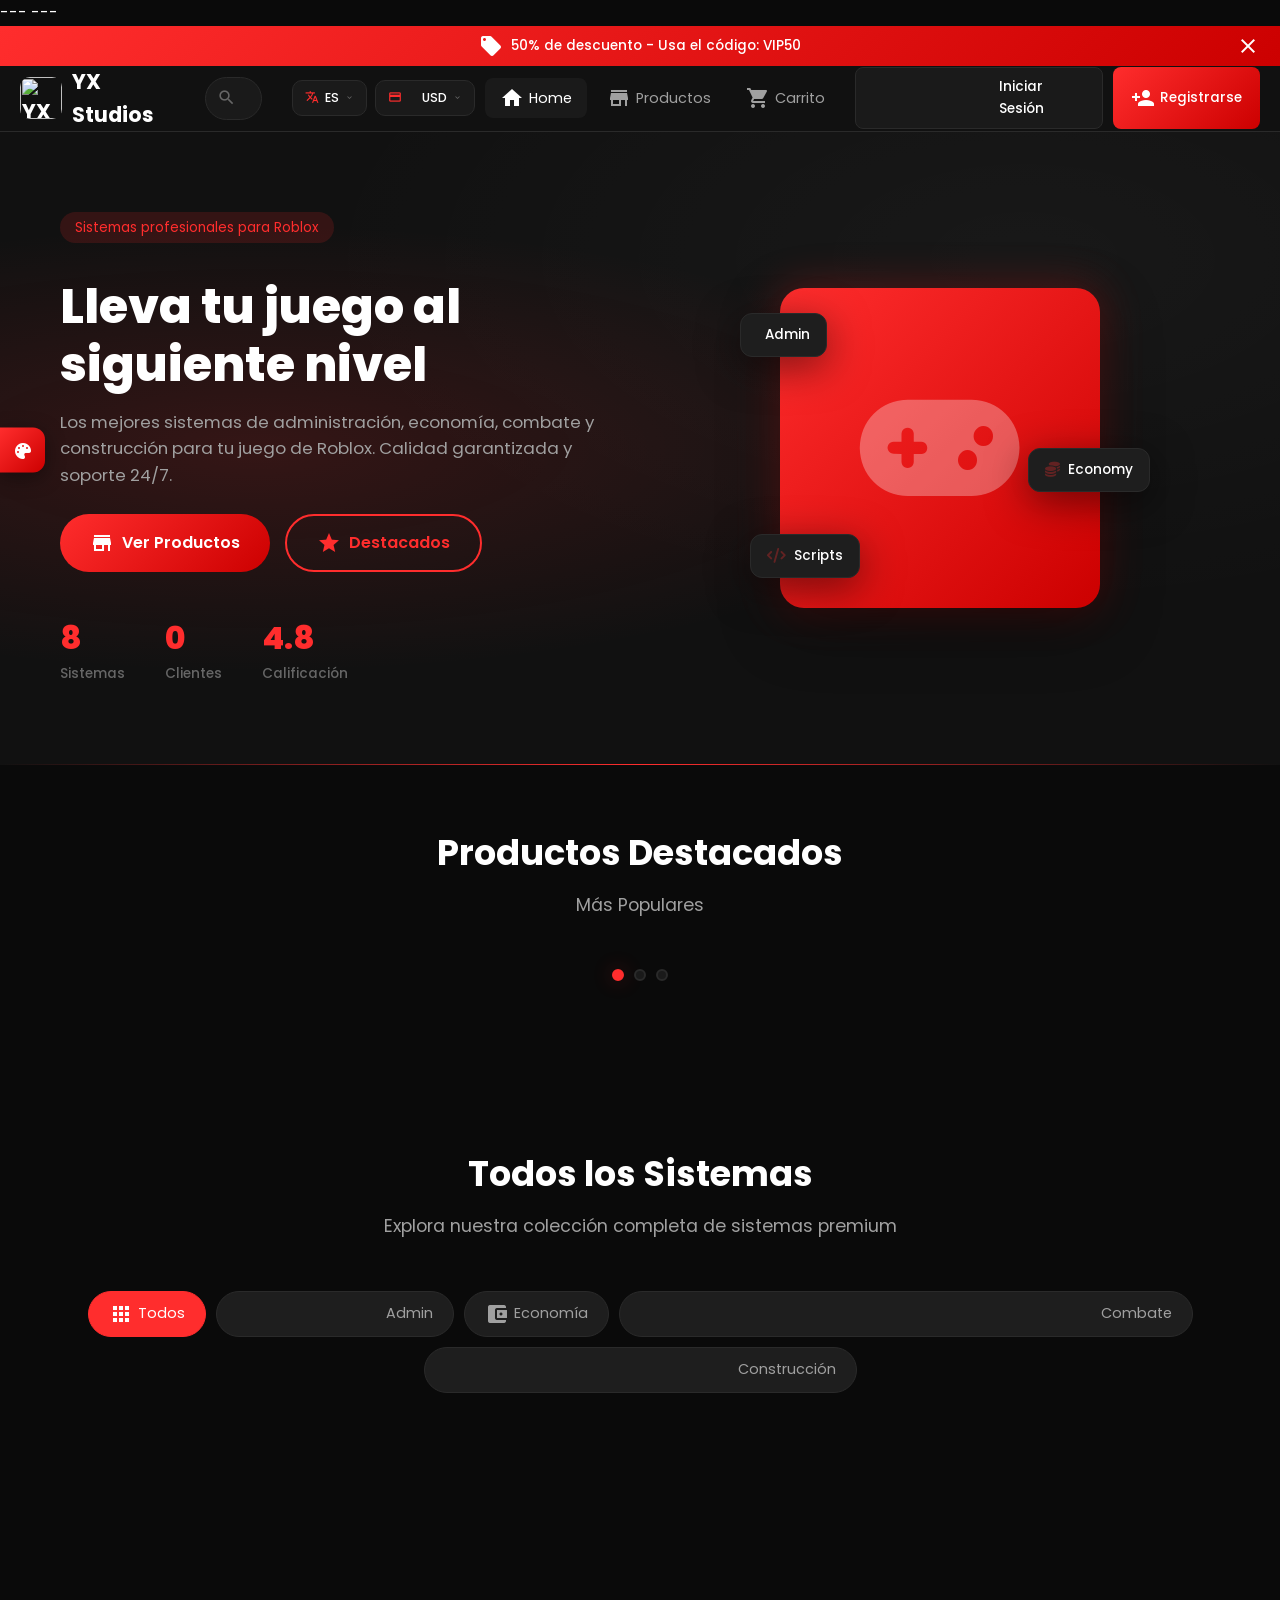
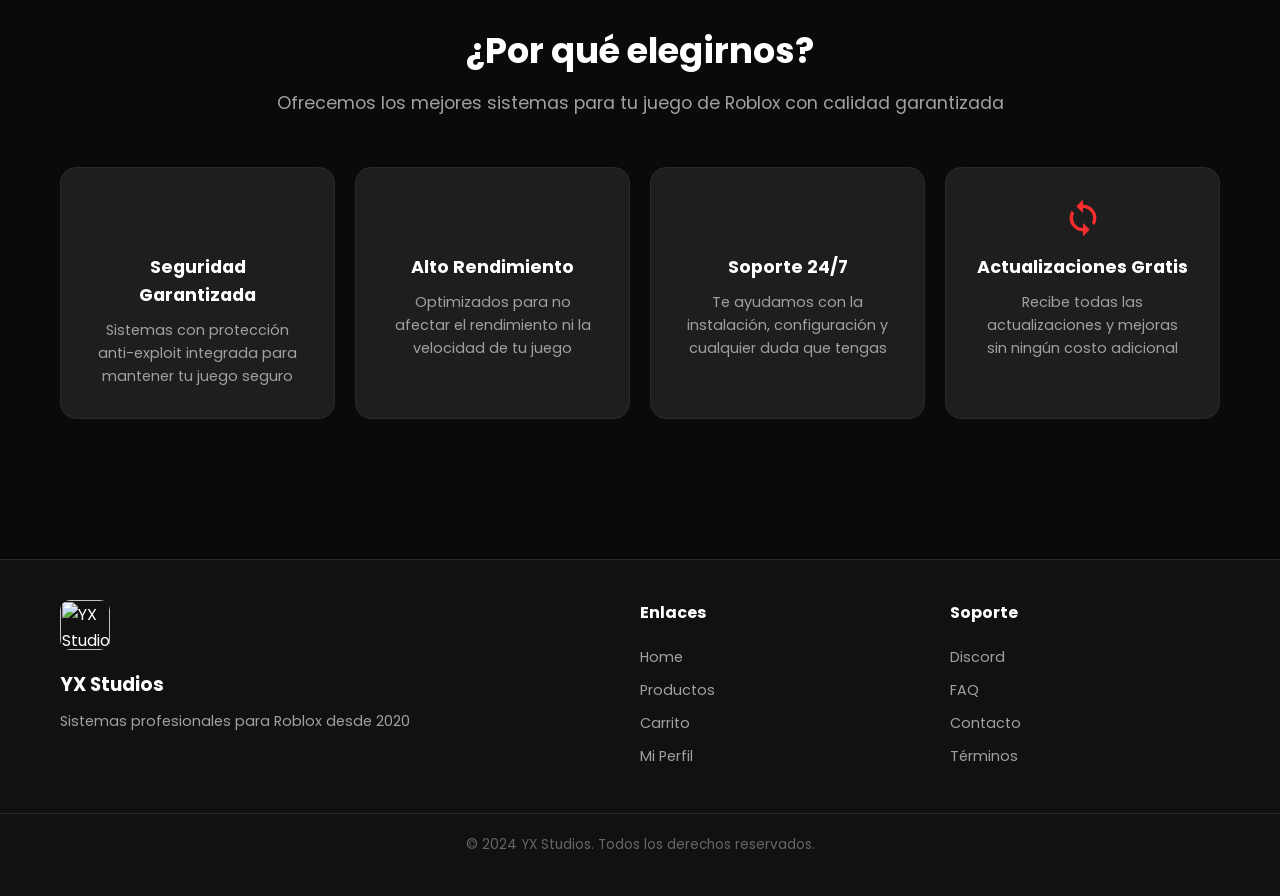
==== commit b4c3693c: "Update index.html" ====
--- a/index.html
+++ b/index.html
@@ -1,3 +1,5 @@
+---
+---
 <!DOCTYPE html>
 <html lang="es" data-theme="red">
 <head>
@@ -49,97 +51,49 @@
                 <input type="text" id="searchInput" data-i18n="search" placeholder="Buscar sistemas..." oninput="searchProducts()">
             </div>
             
-            <!-- DROPDOWNS DE IDIOMA Y MONEDA -->
-<!-- DROPDOWNS DE IDIOMA Y MONEDA -->
-<div class="topbar-controls">
-    <!-- Dropdown Idioma -->
-    <div class="dropdown-wrapper" id="langDropdown">
-        <button class="dropdown-btn" onclick="toggleDropdown('langDropdown')">
-            <span class="material-icons dropdown-icon">translate</span>
-            <span id="currentLang">ES</span>
-            <span class="material-icons dropdown-arrow">expand_more</span>
-        </button>
-        <div class="dropdown-menu">
-            <button class="dropdown-item active" data-lang="es" onclick="selectLanguage('es')">
-                <span class="flag-icon flag-es"></span> Español
-            </button>
-            <button class="dropdown-item" data-lang="en" onclick="selectLanguage('en')">
-                <span class="flag-icon flag-us"></span> English
-            </button>
-            <button class="dropdown-item" data-lang="pt" onclick="selectLanguage('pt')">
-                <span class="flag-icon flag-br"></span> Português
-            </button>
-            <button class="dropdown-item" data-lang="fr" onclick="selectLanguage('fr')">
-                <span class="flag-icon flag-fr"></span> Français
-            </button>
-            <button class="dropdown-item" data-lang="de" onclick="selectLanguage('de')">
-                <span class="flag-icon flag-de"></span> Deutsch
-            </button>
-            <button class="dropdown-item" data-lang="it" onclick="selectLanguage('it')">
-                <span class="flag-icon flag-it"></span> Italiano
-            </button>
-            <button class="dropdown-item" data-lang="ja" onclick="selectLanguage('ja')">
-                <span class="flag-icon flag-jp"></span> 日本語
-            </button>
-            <button class="dropdown-item" data-lang="ko" onclick="selectLanguage('ko')">
-                <span class="flag-icon flag-kr"></span> 한국어
-            </button>
-            <button class="dropdown-item" data-lang="ru" onclick="selectLanguage('ru')">
-                <span class="flag-icon flag-ru"></span> Русский
-            </button>
-            <button class="dropdown-item" data-lang="zh" onclick="selectLanguage('zh')">
-                <span class="flag-icon flag-cn"></span> 中文
-            </button>
-        </div>
-    </div>
-    
-    <!-- Dropdown Moneda -->
-    <div class="dropdown-wrapper" id="currencyDropdown">
-        <button class="dropdown-btn" onclick="toggleDropdown('currencyDropdown')">
-            <span class="material-icons dropdown-icon">payments</span>
-            <span id="currentCurrency">USD</span>
-            <span class="material-icons dropdown-arrow">expand_more</span>
-        </button>
-        <div class="dropdown-menu">
-            <button class="dropdown-item active" data-currency="USD" onclick="selectCurrency('USD')">
-                <span class="dropdown-symbol">$</span> USD - Dólar
-            </button>
-            <button class="dropdown-item" data-currency="EUR" onclick="selectCurrency('EUR')">
-                <span class="dropdown-symbol">€</span> EUR - Euro
-            </button>
-            <button class="dropdown-item" data-currency="PEN" onclick="selectCurrency('PEN')">
-                <span class="dropdown-symbol">S/</span> PEN - Sol Peruano
-            </button>
-            <button class="dropdown-item" data-currency="MXN" onclick="selectCurrency('MXN')">
-                <span class="dropdown-symbol">MX$</span> MXN - Peso Mexicano
-            </button>
-            <button class="dropdown-item" data-currency="COP" onclick="selectCurrency('COP')">
-                <span class="dropdown-symbol">CO$</span> COP - Peso Colombiano
-            </button>
-            <button class="dropdown-item" data-currency="CLP" onclick="selectCurrency('CLP')">
-                <span class="dropdown-symbol">CL$</span> CLP - Peso Chileno
-            </button>
-            <button class="dropdown-item" data-currency="ARS" onclick="selectCurrency('ARS')">
-                <span class="dropdown-symbol">AR$</span> ARS - Peso Argentino
-            </button>
-            <button class="dropdown-item" data-currency="BRL" onclick="selectCurrency('BRL')">
-                <span class="dropdown-symbol">R$</span> BRL - Real Brasileño
-            </button>
-            <button class="dropdown-item" data-currency="GBP" onclick="selectCurrency('GBP')">
-                <span class="dropdown-symbol">£</span> GBP - Libra Esterlina
-            </button>
-            <button class="dropdown-item" data-currency="JPY" onclick="selectCurrency('JPY')">
-                <span class="dropdown-symbol">¥</span> JPY - Yen Japonés
-            </button>
-            <button class="dropdown-item" data-currency="CAD" onclick="selectCurrency('CAD')">
-                <span class="dropdown-symbol">CA$</span> CAD - Dólar Canadiense
-            </button>
-            <button class="dropdown-item" data-currency="AUD" onclick="selectCurrency('AUD')">
-                <span class="dropdown-symbol">AU$</span> AUD - Dólar Australiano
-            </button>
-        </div>
-    </div>
-</div>
+            <div class="topbar-controls">
+                <div class="dropdown-wrapper" id="langDropdown">
+                    <button class="dropdown-btn" onclick="toggleDropdown('langDropdown')">
+                        <span class="material-icons dropdown-icon">translate</span>
+                        <span id="currentLang">ES</span>
+                        <span class="material-icons dropdown-arrow">expand_more</span>
+                    </button>
+                    <div class="dropdown-menu">
+                        <button class="dropdown-item active" data-lang="es" onclick="selectLanguage('es')"><span class="flag-icon flag-es"></span> Español</button>
+                        <button class="dropdown-item" data-lang="en" onclick="selectLanguage('en')"><span class="flag-icon flag-us"></span> English</button>
+                        <button class="dropdown-item" data-lang="pt" onclick="selectLanguage('pt')"><span class="flag-icon flag-br"></span> Português</button>
+                        <button class="dropdown-item" data-lang="fr" onclick="selectLanguage('fr')"><span class="flag-icon flag-fr"></span> Français</button>
+                        <button class="dropdown-item" data-lang="de" onclick="selectLanguage('de')"><span class="flag-icon flag-de"></span> Deutsch</button>
+                        <button class="dropdown-item" data-lang="it" onclick="selectLanguage('it')"><span class="flag-icon flag-it"></span> Italiano</button>
+                        <button class="dropdown-item" data-lang="ja" onclick="selectLanguage('ja')"><span class="flag-icon flag-jp"></span> 日本語</button>
+                        <button class="dropdown-item" data-lang="ko" onclick="selectLanguage('ko')"><span class="flag-icon flag-kr"></span> 한국어</button>
+                        <button class="dropdown-item" data-lang="ru" onclick="selectLanguage('ru')"><span class="flag-icon flag-ru"></span> Русский</button>
+                        <button class="dropdown-item" data-lang="zh" onclick="selectLanguage('zh')"><span class="flag-icon flag-cn"></span> 中文</button>
+                    </div>
+                </div>
+                
+                <div class="dropdown-wrapper" id="currencyDropdown">
+                    <button class="dropdown-btn" onclick="toggleDropdown('currencyDropdown')">
+                        <span class="material-icons dropdown-icon">payments</span>
+                        <span id="currentCurrency">USD</span>
+                        <span class="material-icons dropdown-arrow">expand_more</span>
+                    </button>
+                    <div class="dropdown-menu">
+                        <button class="dropdown-item active" data-currency="USD" onclick="selectCurrency('USD')"><span class="dropdown-symbol">$</span> USD - Dólar</button>
+                        <button class="dropdown-item" data-currency="EUR" onclick="selectCurrency('EUR')"><span class="dropdown-symbol">€</span> EUR - Euro</button>
+                        <button class="dropdown-item" data-currency="PEN" onclick="selectCurrency('PEN')"><span class="dropdown-symbol">S/</span> PEN - Sol Peruano</button>
+                        <button class="dropdown-item" data-currency="MXN" onclick="selectCurrency('MXN')"><span class="dropdown-symbol">MX$</span> MXN - Peso Mexicano</button>
+                        <button class="dropdown-item" data-currency="COP" onclick="selectCurrency('COP')"><span class="dropdown-symbol">CO$</span> COP - Peso Colombiano</button>
+                        <button class="dropdown-item" data-currency="CLP" onclick="selectCurrency('CLP')"><span class="dropdown-symbol">CL$</span> CLP - Peso Chileno</button>
+                        <button class="dropdown-item" data-currency="ARS" onclick="selectCurrency('ARS')"><span class="dropdown-symbol">AR$</span> ARS - Peso Argentino</button>
+                        <button class="dropdown-item" data-currency="BRL" onclick="selectCurrency('BRL')"><span class="dropdown-symbol">R$</span> BRL - Real Brasileño</button>
+                        <button class="dropdown-item" data-currency="GBP" onclick="selectCurrency('GBP')"><span class="dropdown-symbol">£</span> GBP - Libra Esterlina</button>
+                        <button class="dropdown-item" data-currency="JPY" onclick="selectCurrency('JPY')"><span class="dropdown-symbol">¥</span> JPY - Yen Japonés</button>
+                        <button class="dropdown-item" data-currency="CAD" onclick="selectCurrency('CAD')"><span class="dropdown-symbol">CA$</span> CAD - Dólar Canadiense</button>
+                        <button class="dropdown-item" data-currency="AUD" onclick="selectCurrency('AUD')"><span class="dropdown-symbol">AU$</span> AUD - Dólar Australiano</button>
+                    </div>
+                </div>
+            </div>
             
             <div class="topbar-nav">
                 <a href="index.html" class="nav-link active"><span class="material-icons">home</span><span data-i18n="home">Home</span></a>
@@ -253,7 +207,7 @@
     
     <script>
         // ============================================
-        // DROPDOWNS DE IDIOMA Y MONEDA
+        // DROPDOWNS
         // ============================================
         function toggleDropdown(id) {
             var dropdown = document.getElementById(id);
@@ -261,7 +215,6 @@
             document.querySelectorAll('.dropdown-wrapper').forEach(function(d) { d.classList.remove('open'); });
             if (!isOpen) dropdown.classList.add('open');
         }
-
         document.addEventListener('click', function(e) {
             if (!e.target.closest('.dropdown-wrapper')) {
                 document.querySelectorAll('.dropdown-wrapper').forEach(function(d) { d.classList.remove('open'); });
@@ -277,21 +230,20 @@
             document.getElementById('langDropdown').classList.remove('open');
             applyTranslations();
             updateFeaturedTitles();
-            renderFeaturedProducts();
-        }
-
-function selectCurrency(currency) {
-    localStorage.setItem('yxCurrency', currency);
-    document.getElementById('currentCurrency').textContent = currency;
-    document.querySelectorAll('#currencyDropdown .dropdown-item').forEach(function(item) {
-        item.classList.toggle('active', item.dataset.currency === currency);
-    });
-    document.getElementById('currencyDropdown').classList.remove('open');
-    
-    // Actualizar productos y featured SIN refrescar
-    if (typeof renderProducts === 'function') renderProducts();
-    if (typeof renderFeaturedProducts === 'function') renderFeaturedProducts();
-}
+            if (typeof renderFeaturedProducts === 'function') renderFeaturedProducts();
+            if (typeof renderProducts === 'function') renderProducts();
+        }
+
+        function selectCurrency(currency) {
+            localStorage.setItem('yxCurrency', currency);
+            document.getElementById('currentCurrency').textContent = currency;
+            document.querySelectorAll('#currencyDropdown .dropdown-item').forEach(function(item) {
+                item.classList.toggle('active', item.dataset.currency === currency);
+            });
+            document.getElementById('currencyDropdown').classList.remove('open');
+            if (typeof renderProducts === 'function') renderProducts();
+            if (typeof renderFeaturedProducts === 'function') renderFeaturedProducts();
+        }
 
         function updateFeaturedTitles() {
             var titles = {
@@ -313,7 +265,8 @@
                 featuredSets[1].title = setTitles[1];
                 featuredSets[2].title = setTitles[2];
             }
-            document.getElementById('featuredSetTitle').textContent = setTitles[0];
+            var titleEl = document.getElementById('featuredSetTitle');
+            if (titleEl) titleEl.textContent = setTitles[0];
         }
 
         document.addEventListener('DOMContentLoaded', function() {
@@ -321,14 +274,12 @@
             var savedCurrency = localStorage.getItem('yxCurrency') || 'USD';
             document.getElementById('currentLang').textContent = savedLang.toUpperCase();
             document.getElementById('currentCurrency').textContent = savedCurrency;
-            
             document.querySelectorAll('#langDropdown .dropdown-item').forEach(function(item) {
                 item.classList.toggle('active', item.dataset.lang === savedLang);
             });
             document.querySelectorAll('#currencyDropdown .dropdown-item').forEach(function(item) {
                 item.classList.toggle('active', item.dataset.currency === savedCurrency);
             });
-            
             updateFeaturedTitles();
             applyTranslations();
         });
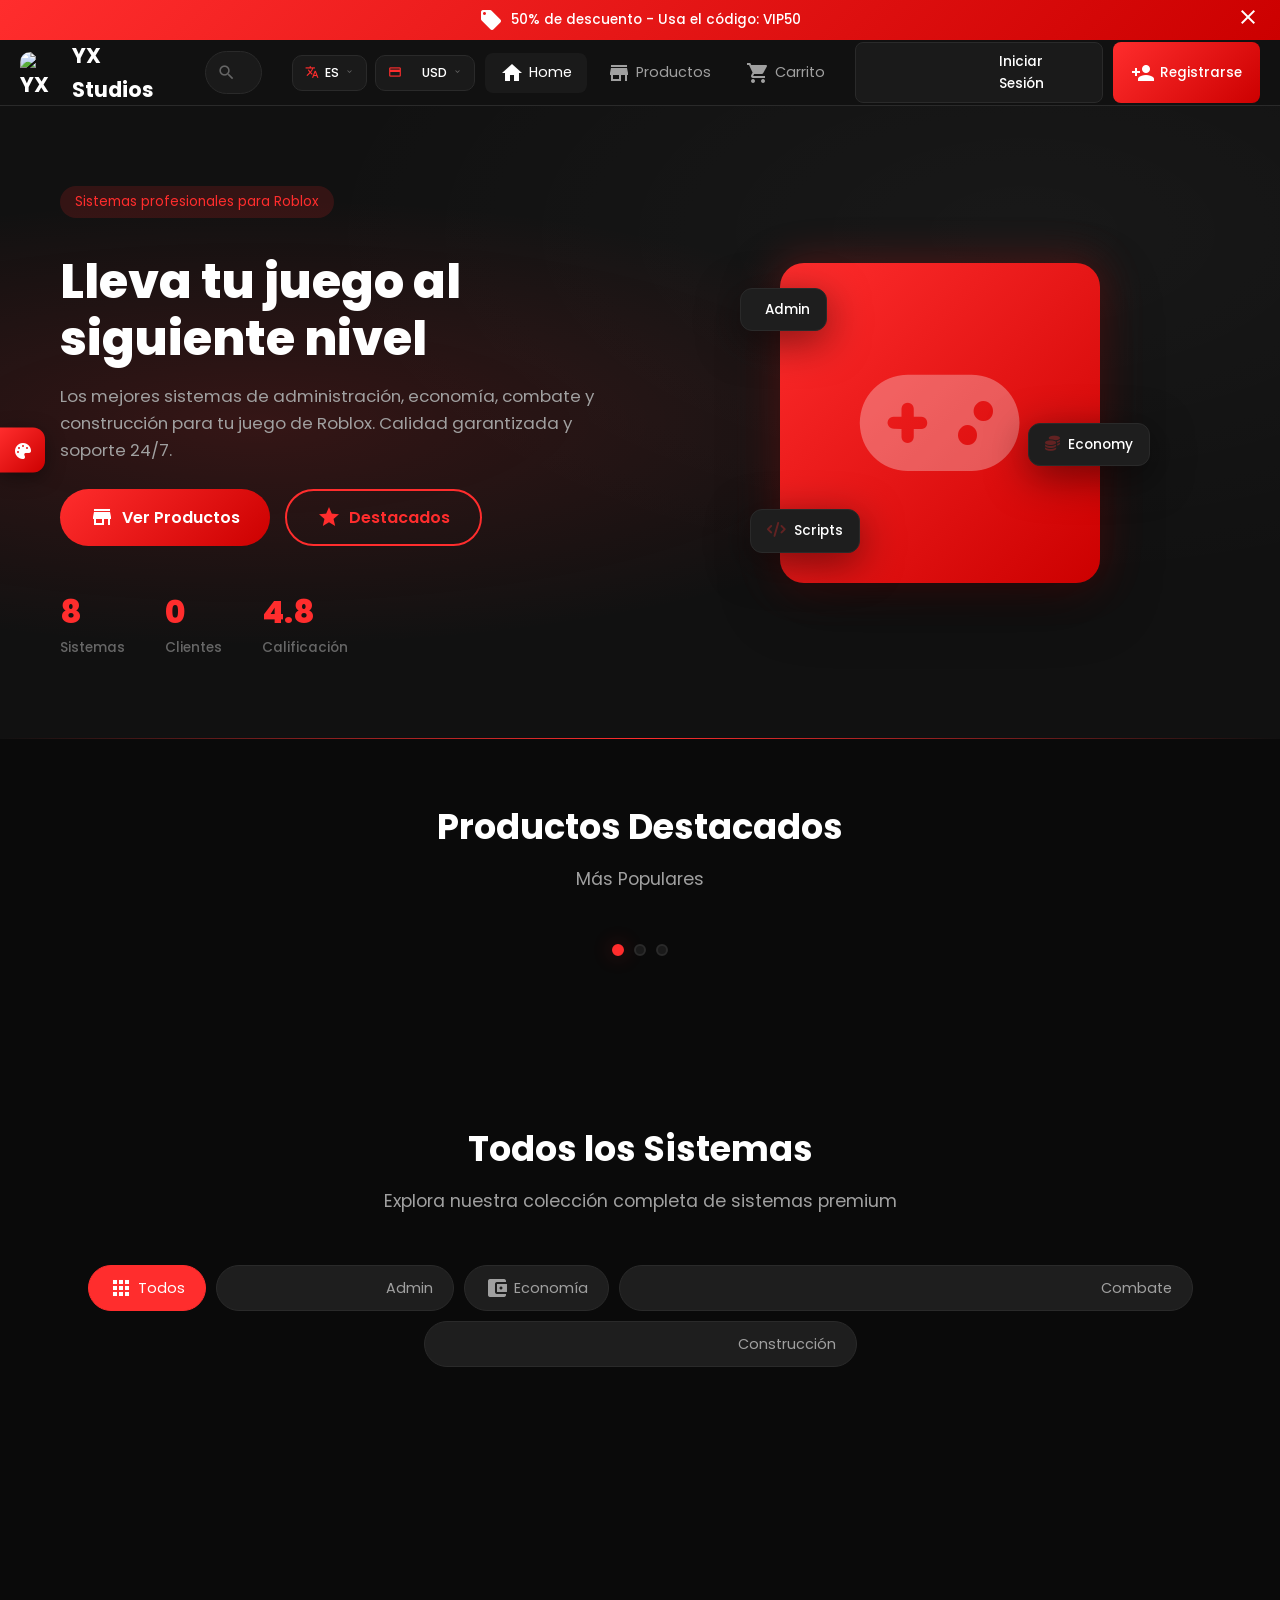
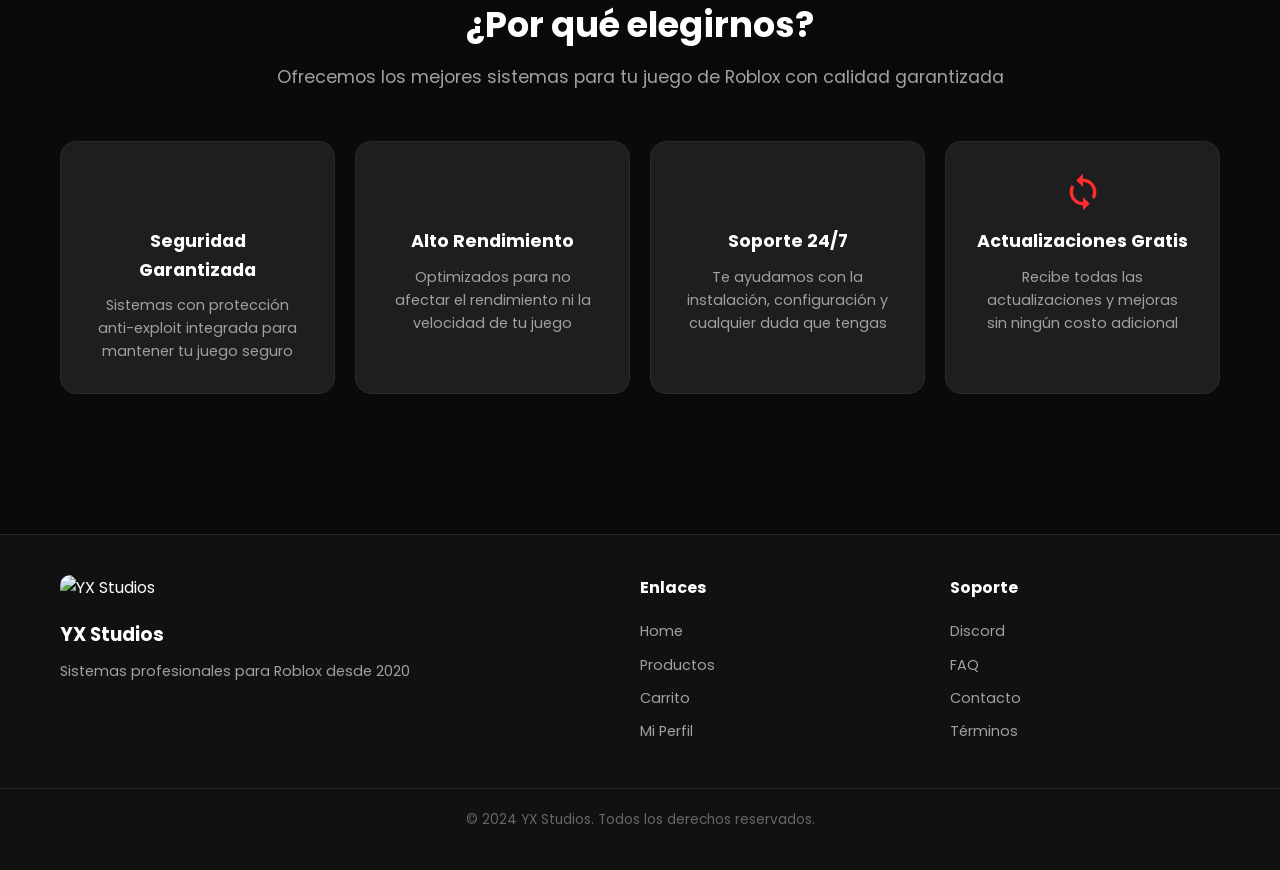
==== commit 38d34ea2: "Update index.html" ====
--- a/index.html
+++ b/index.html
@@ -1,5 +1,3 @@
----
----
 <!DOCTYPE html>
 <html lang="es" data-theme="red">
 <head>
--- a/css/style.css
+++ b/css/style.css
@@ -780,3 +780,10 @@
 .dropdown-item.active { background: var(--accent-light); color: var(--accent); font-weight: 600; }
 .dropdown-flag { font-size: 1.2em; }
 .dropdown-symbol { color: var(--accent); font-weight: 600; width: 35px; }
+
+/* Descuento en items del carrito */
+.item-discount {
+    font-size: 0.75em;
+    color: var(--success);
+    font-weight: 500;
+}
